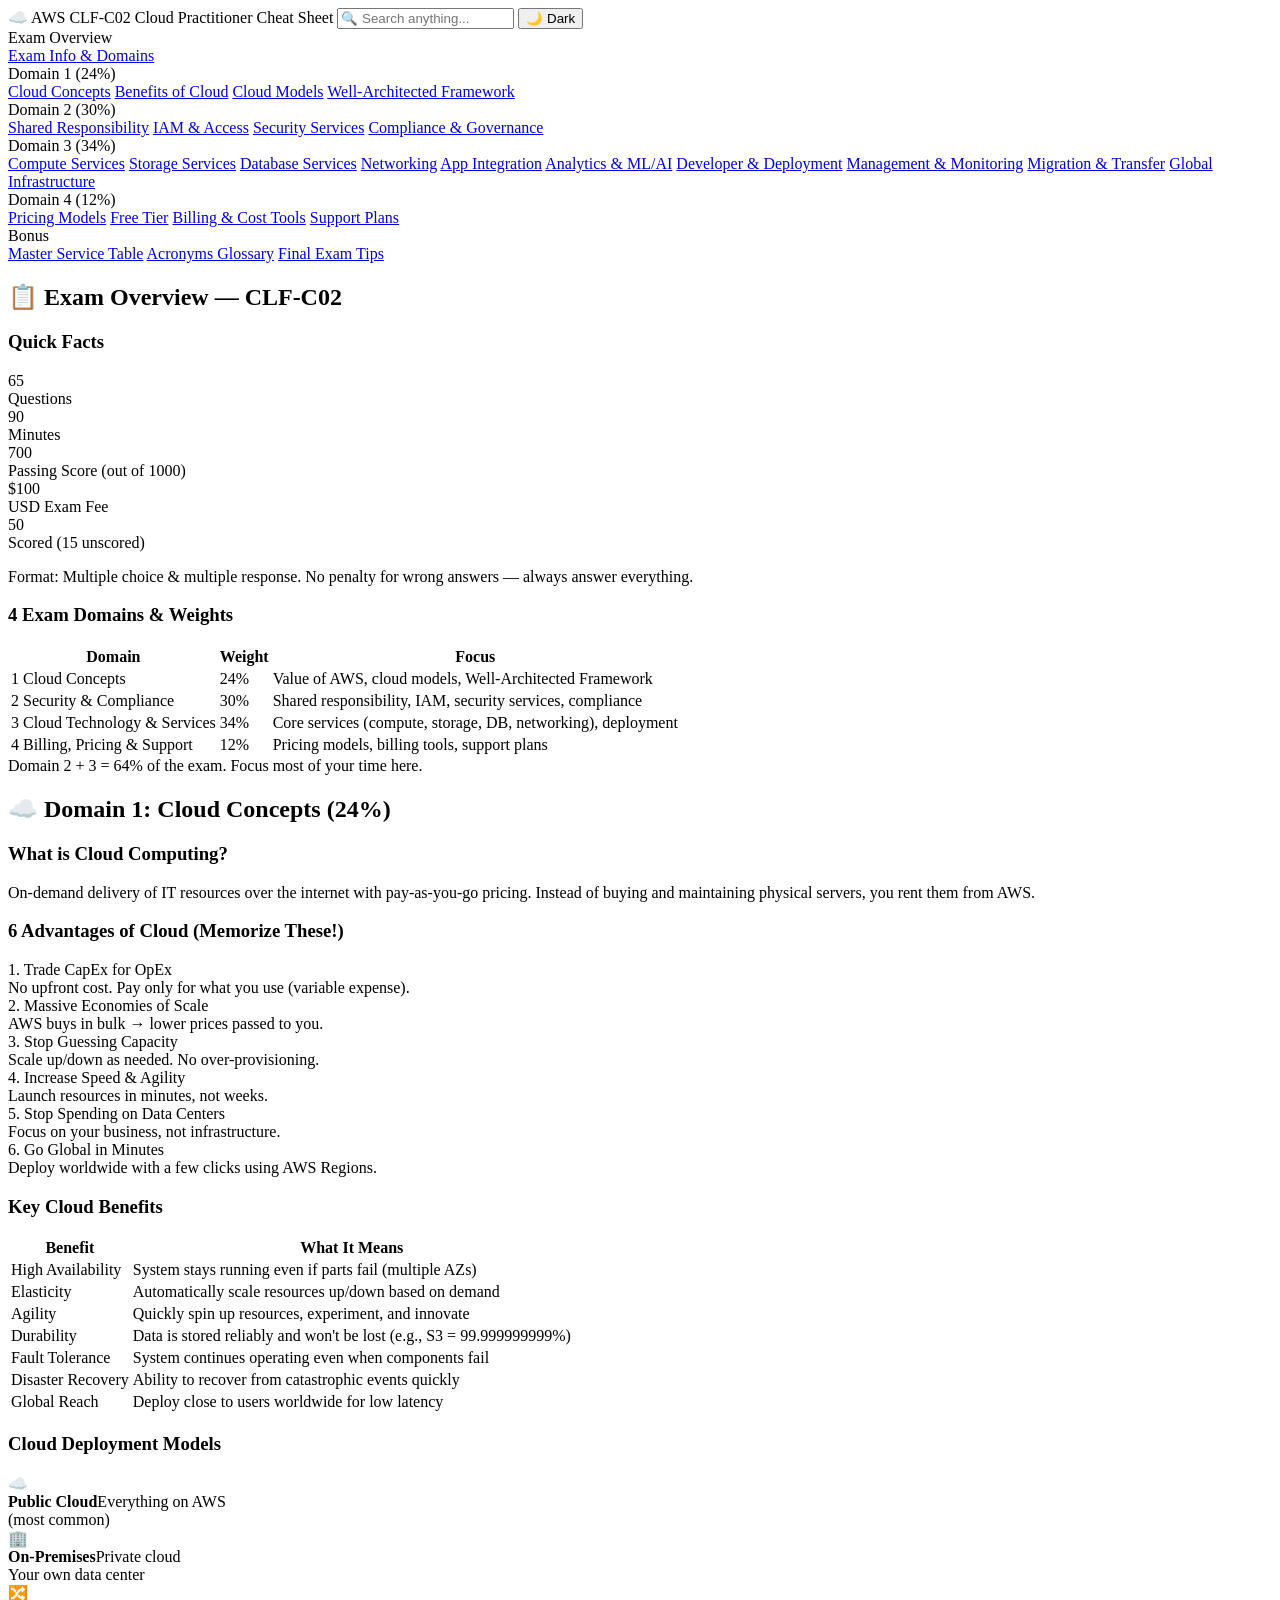
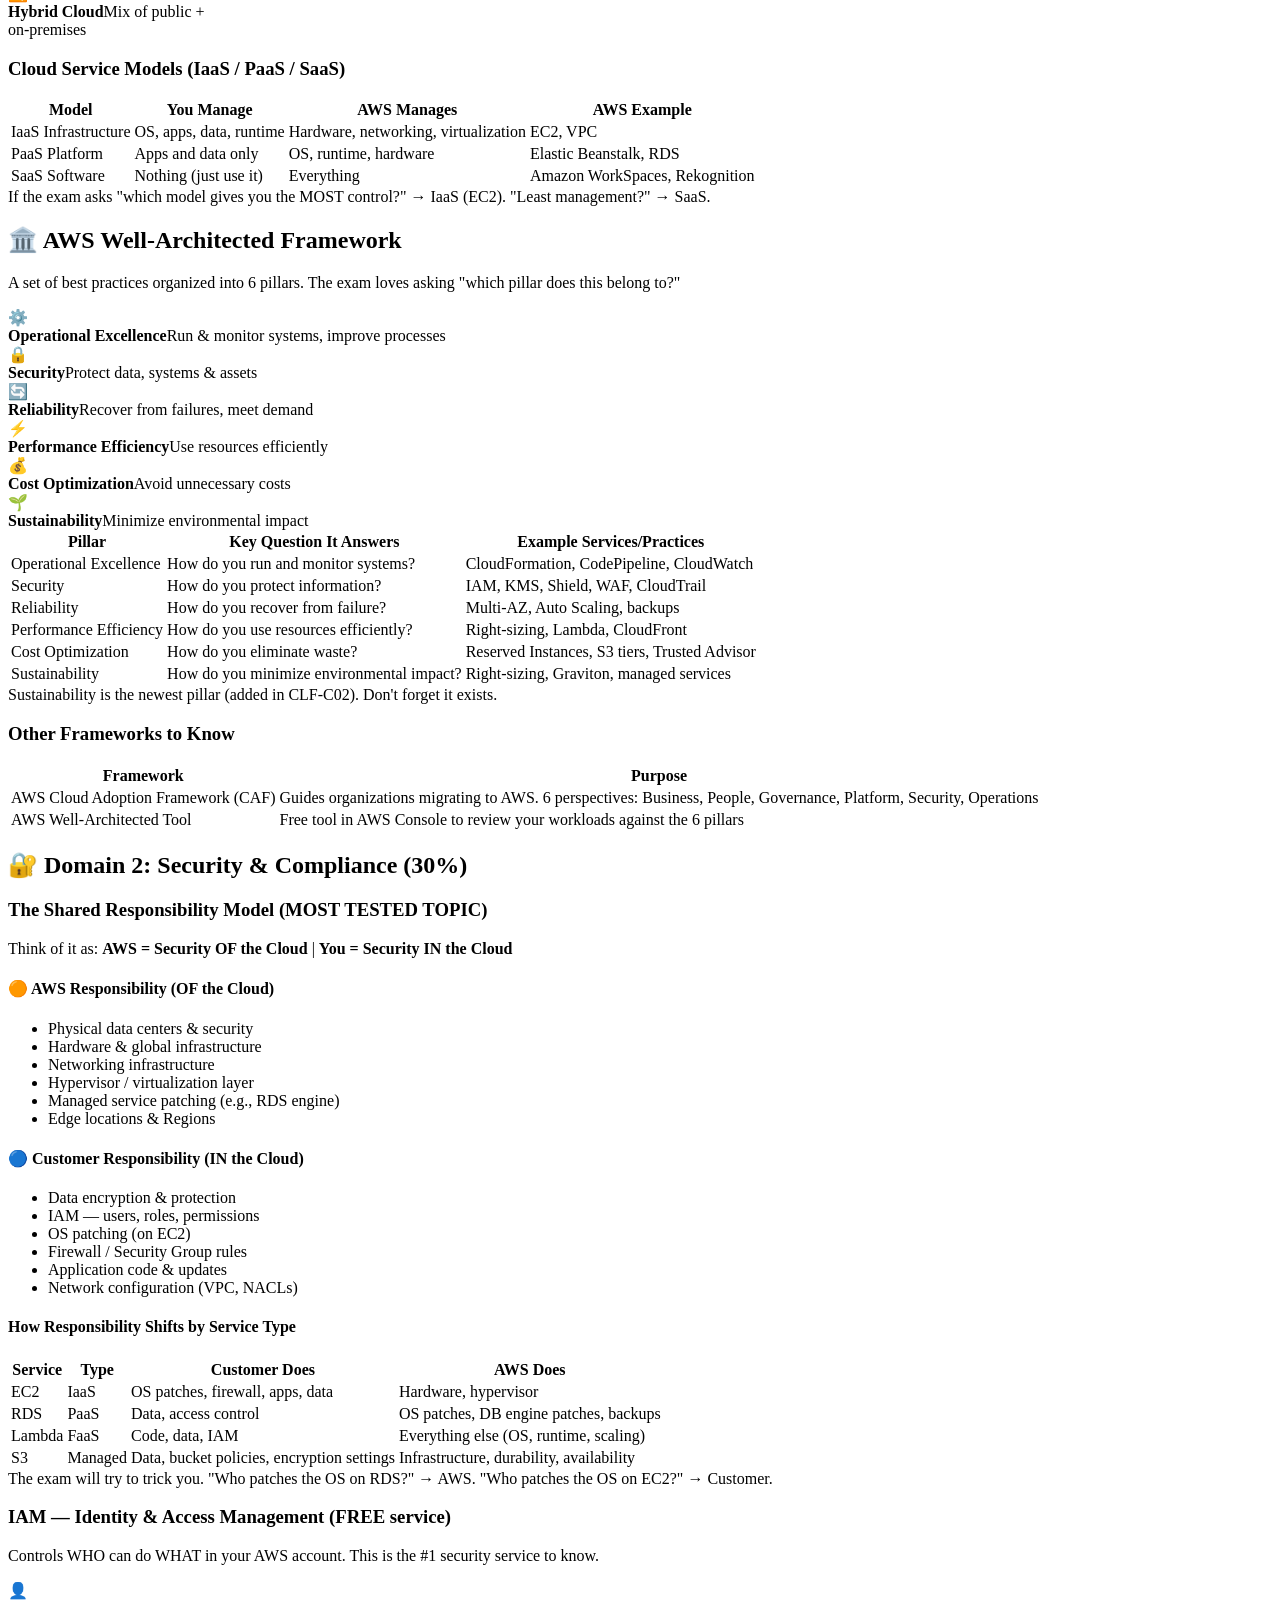
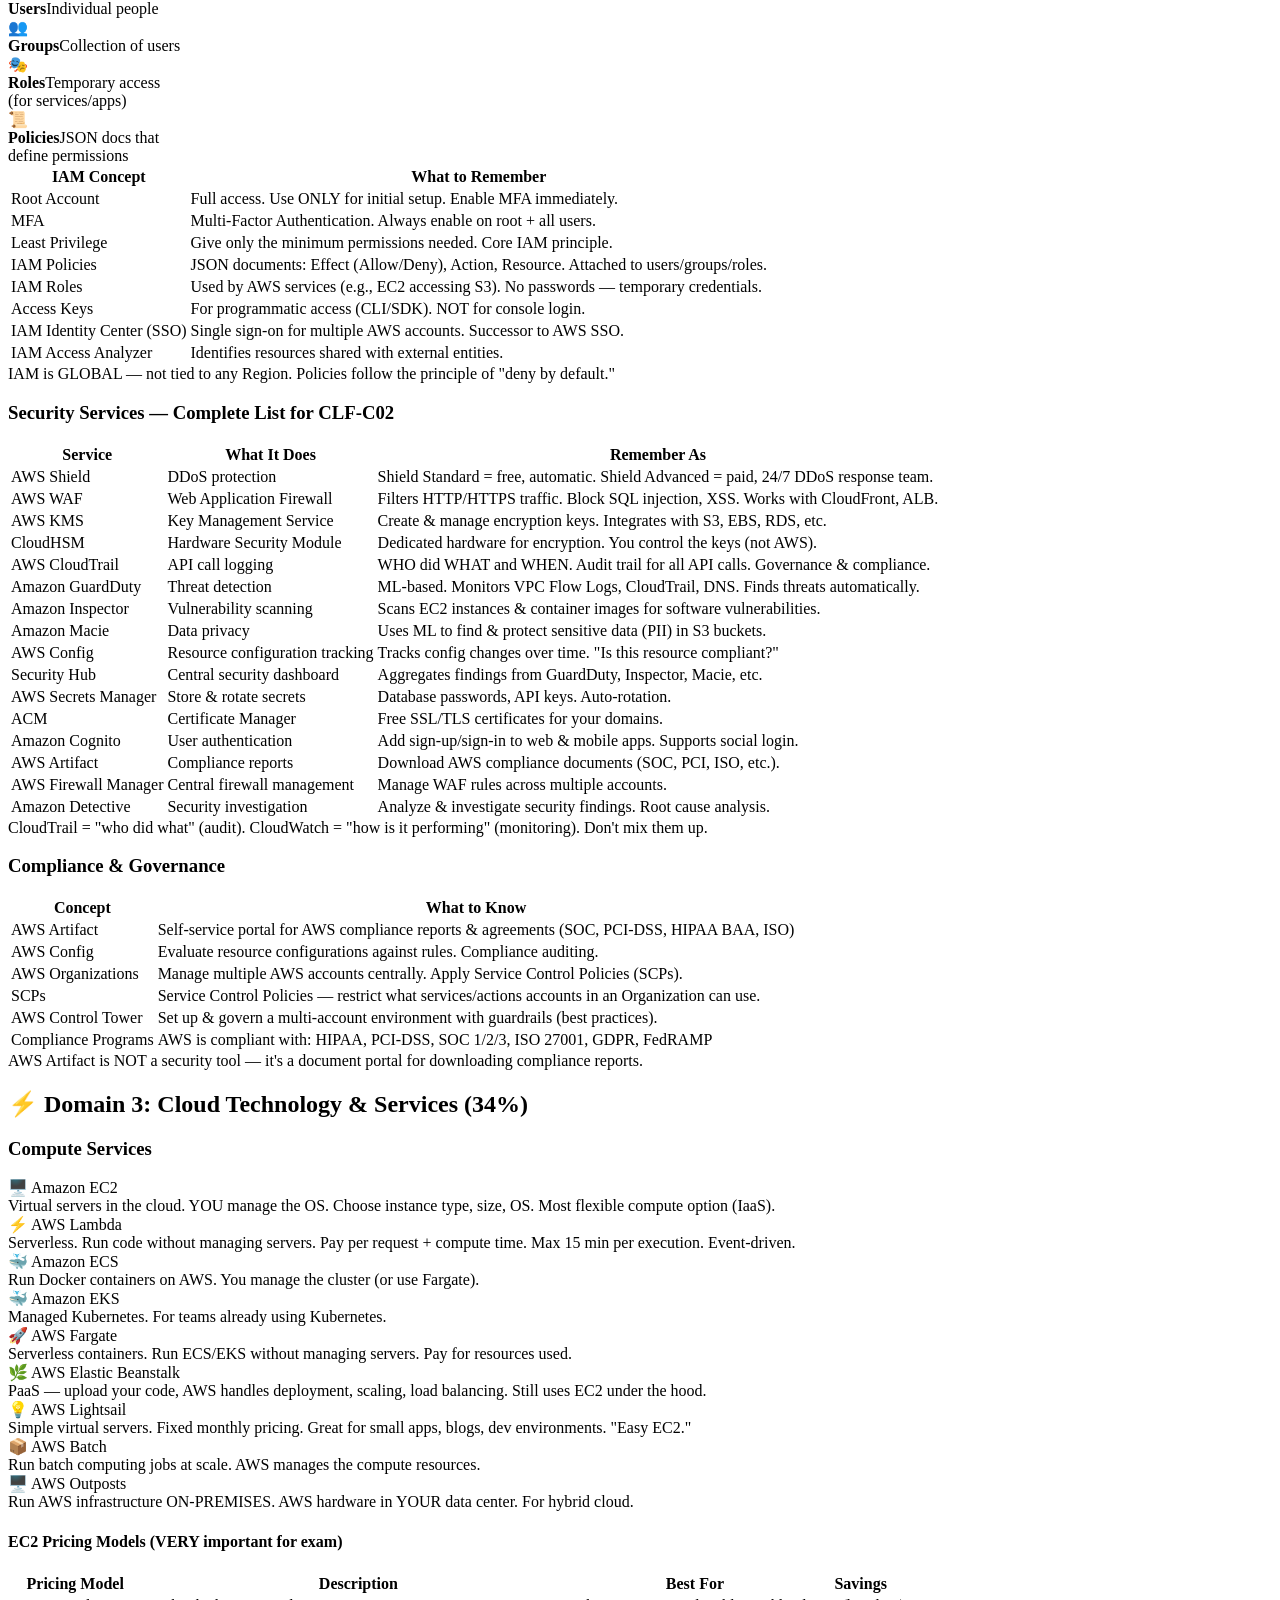
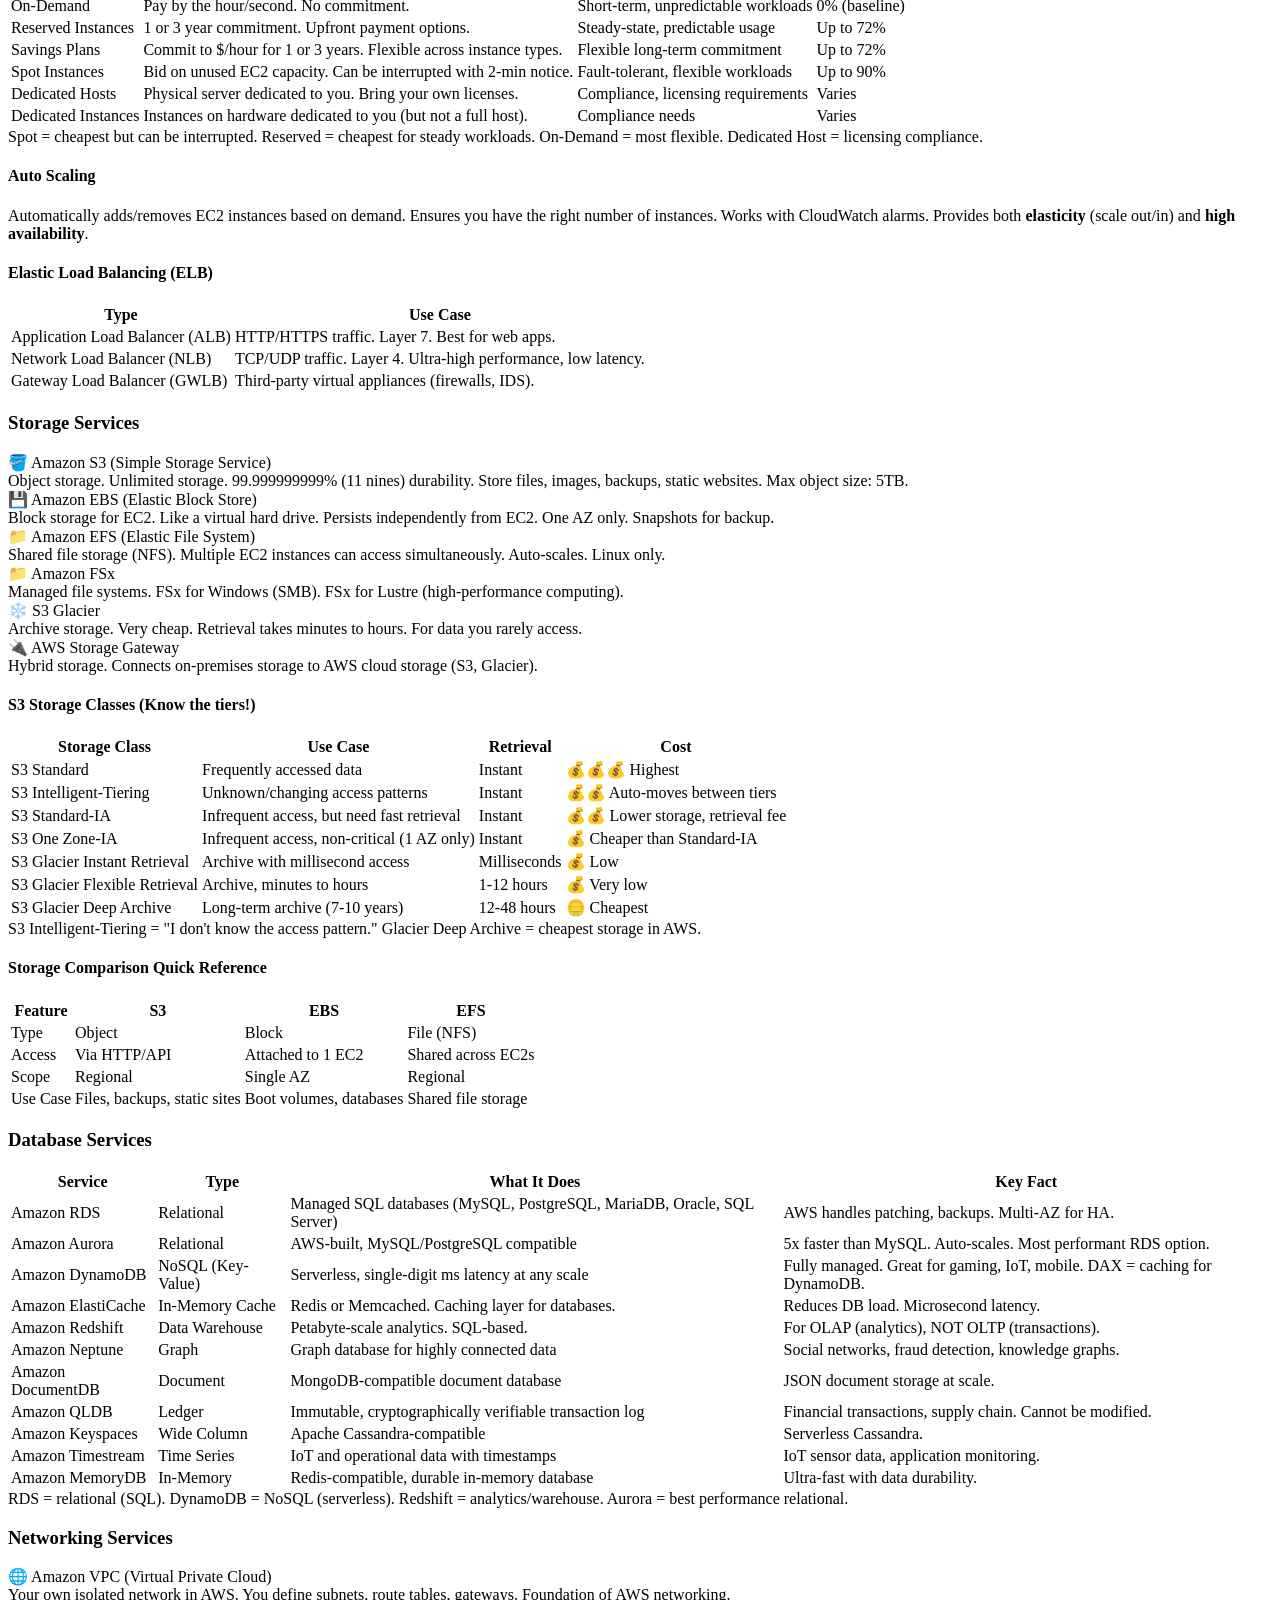
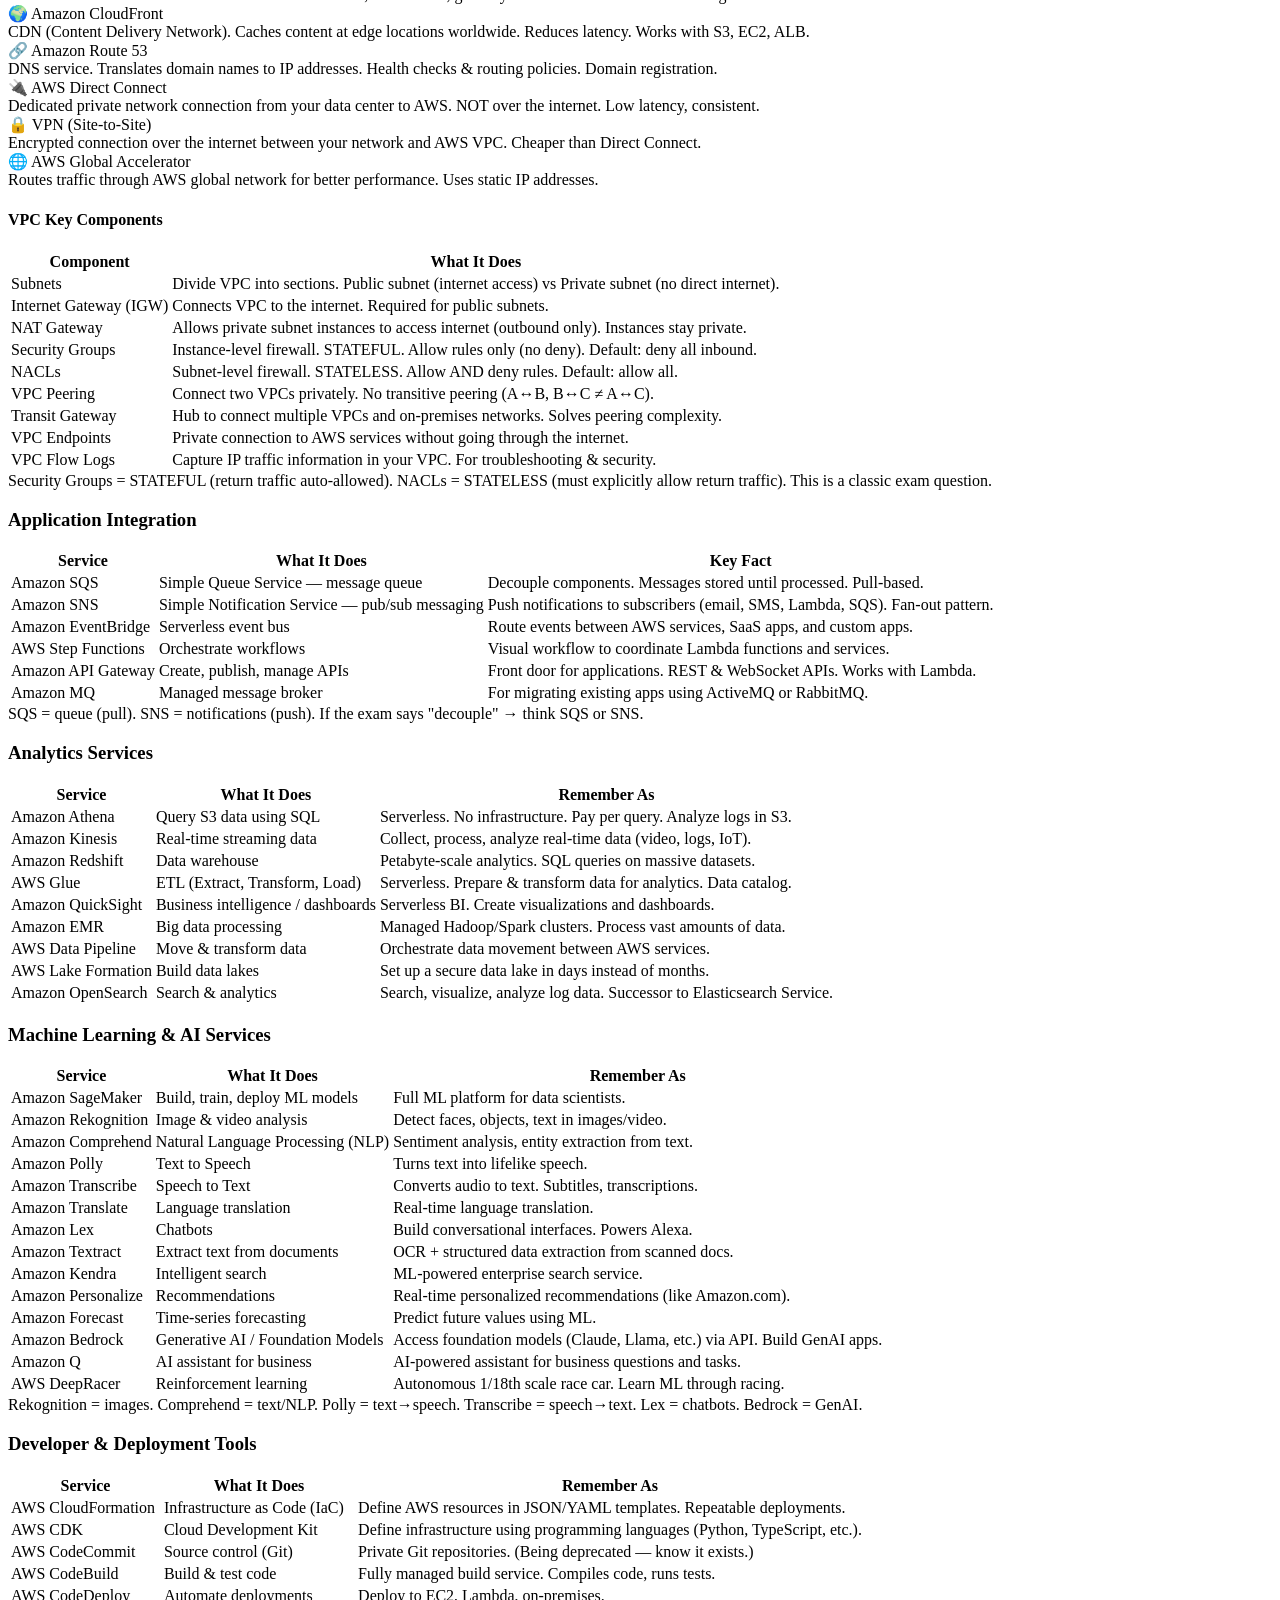
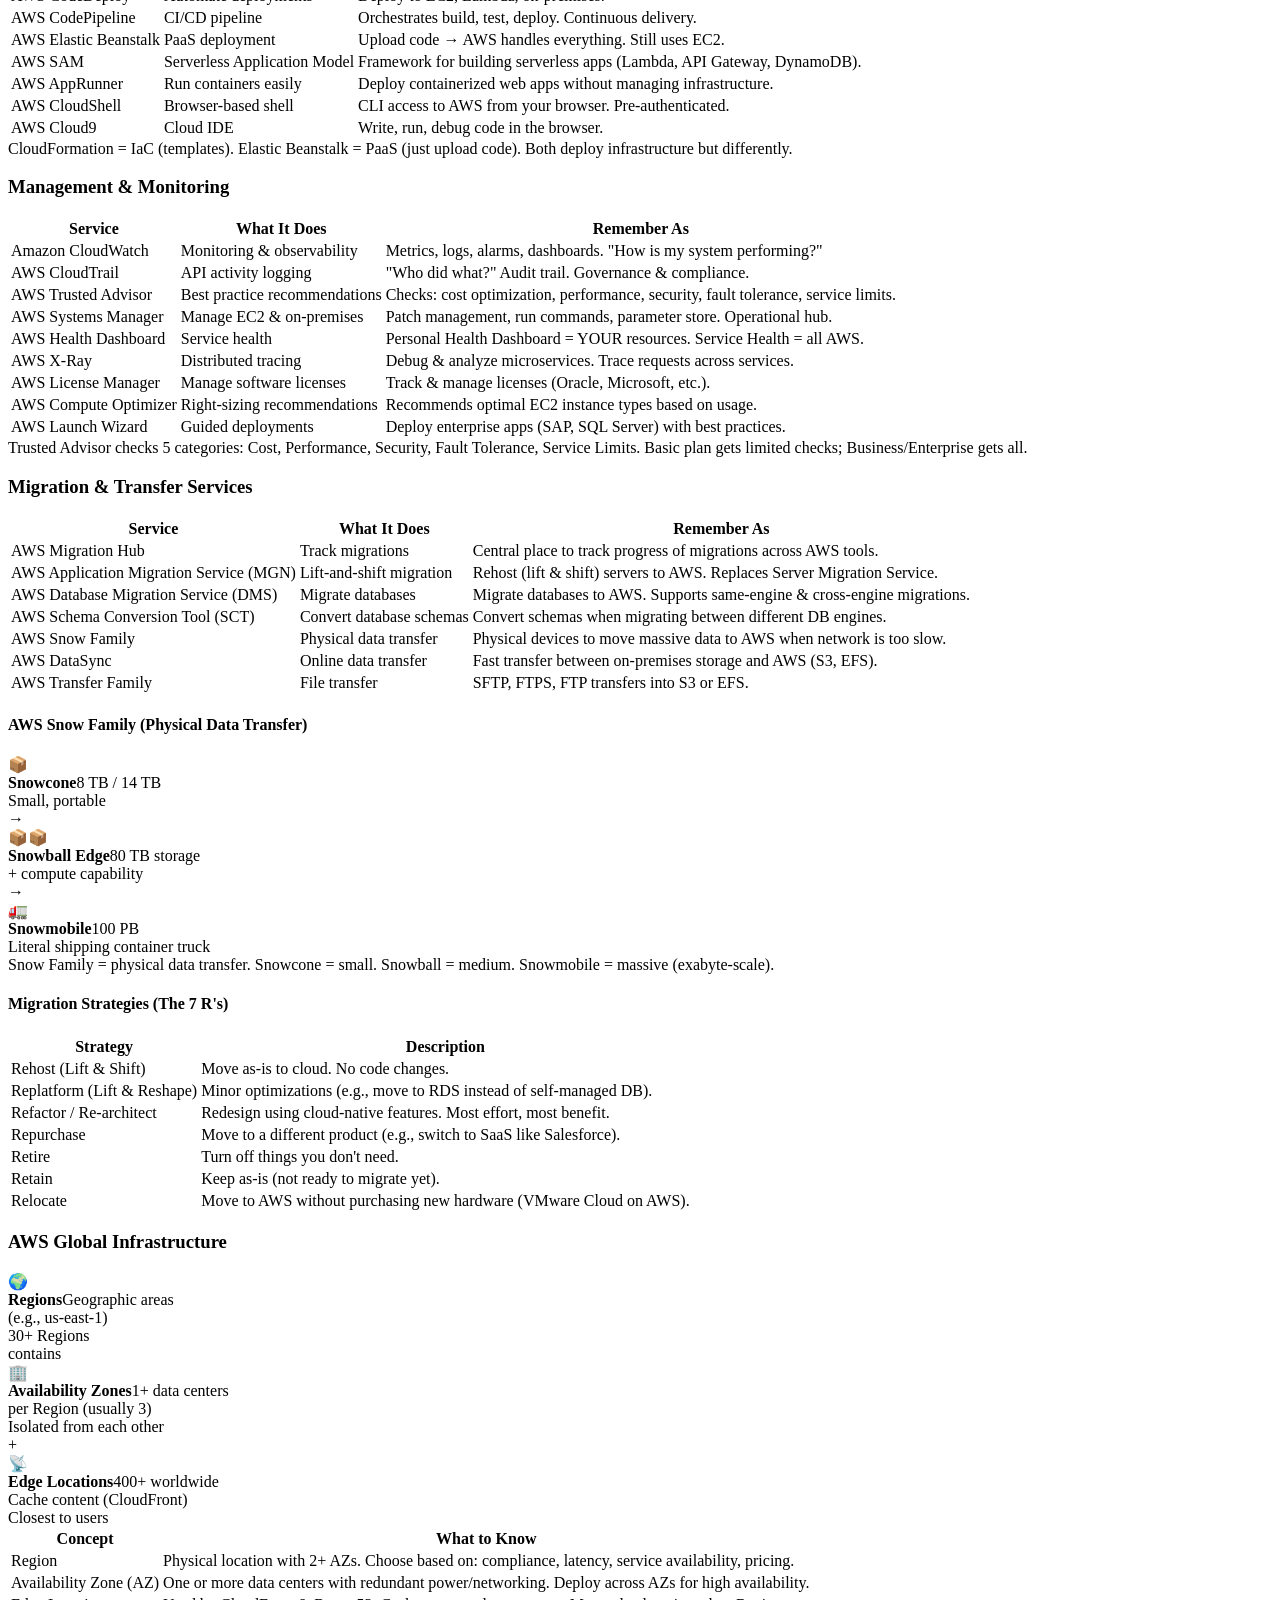
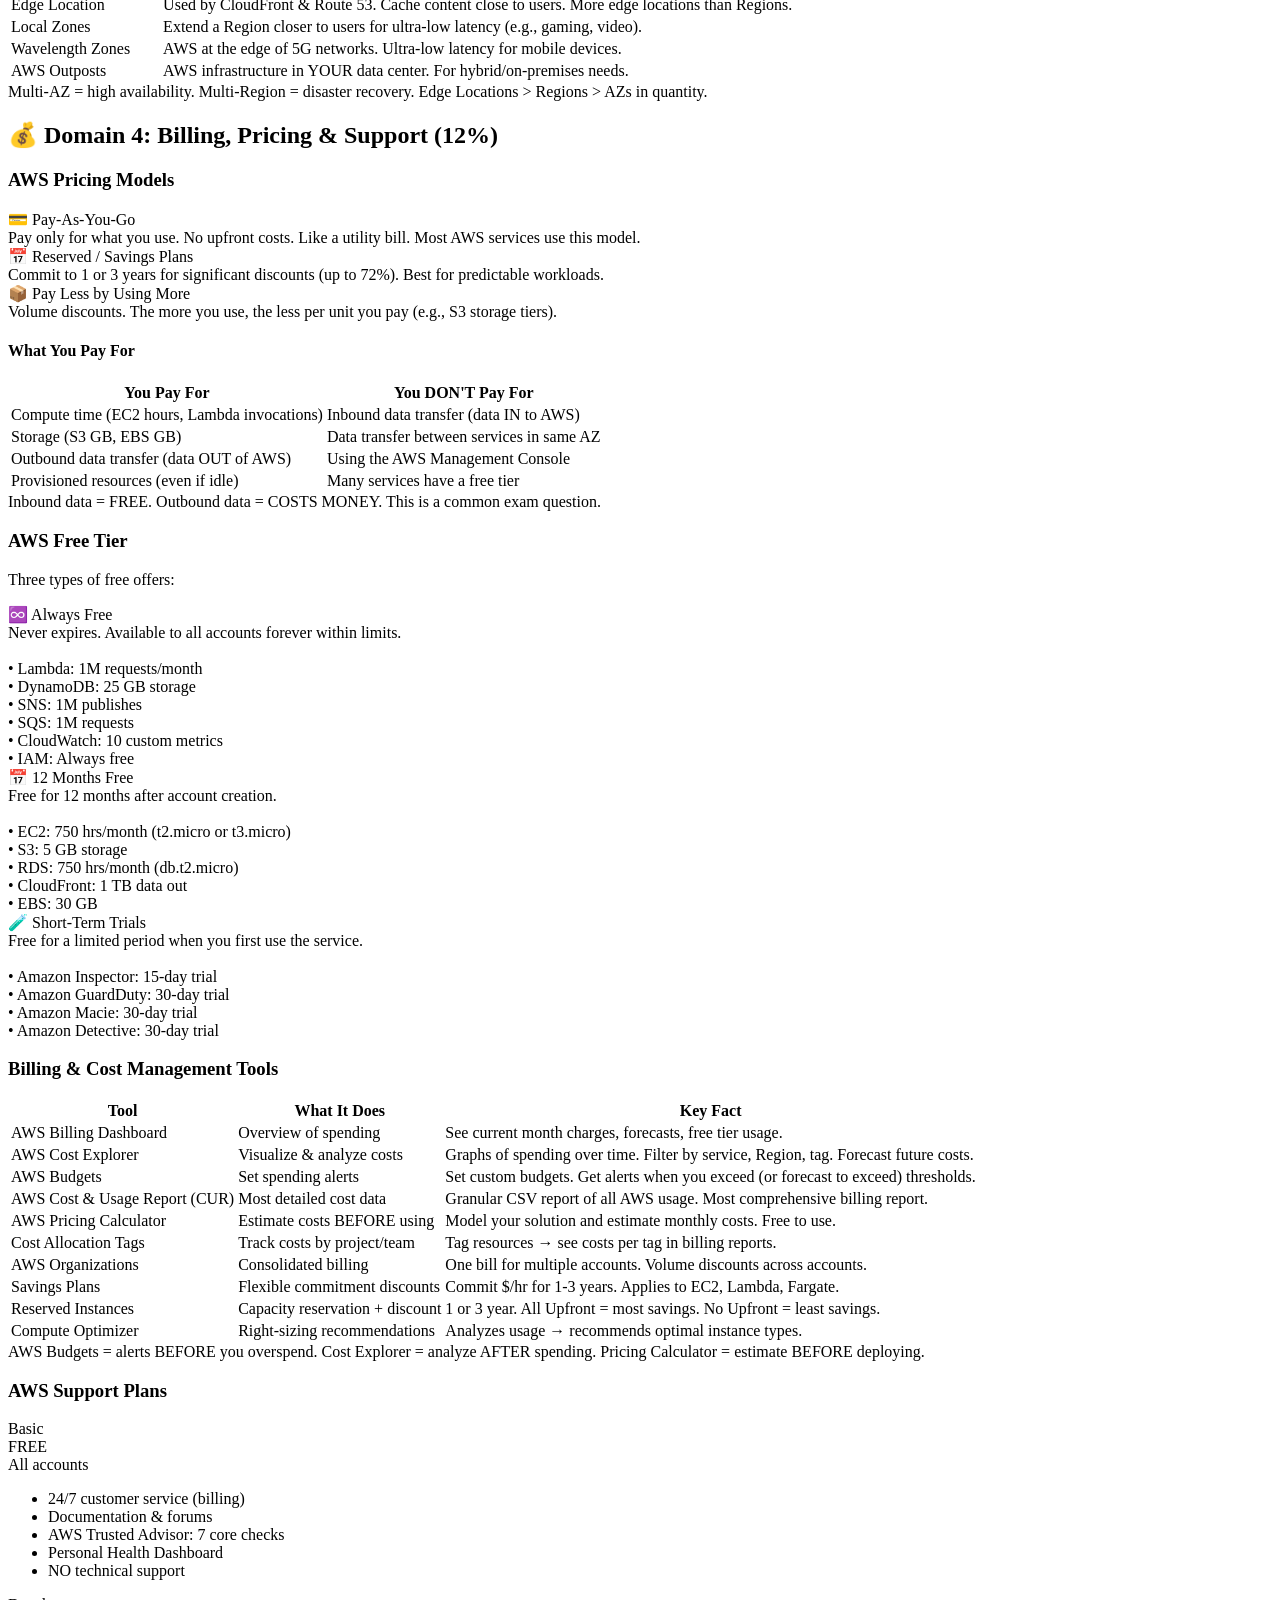
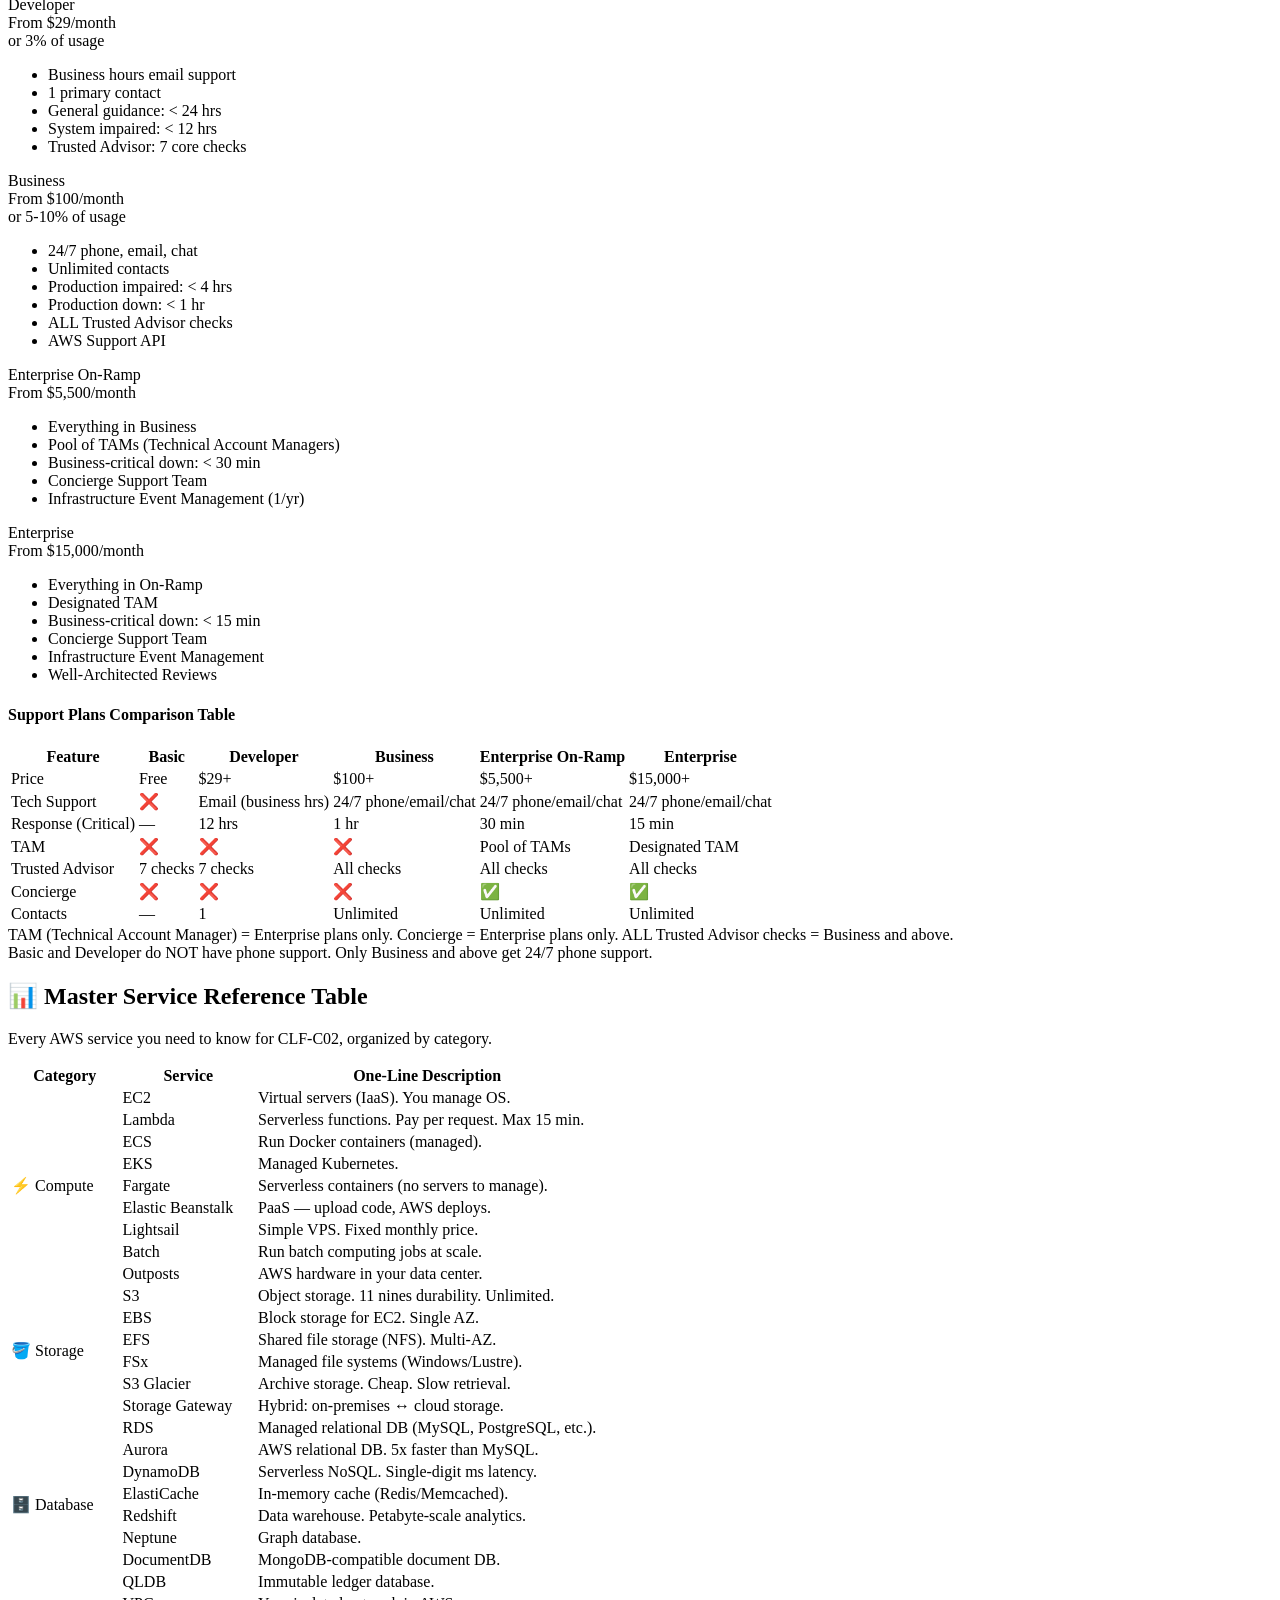
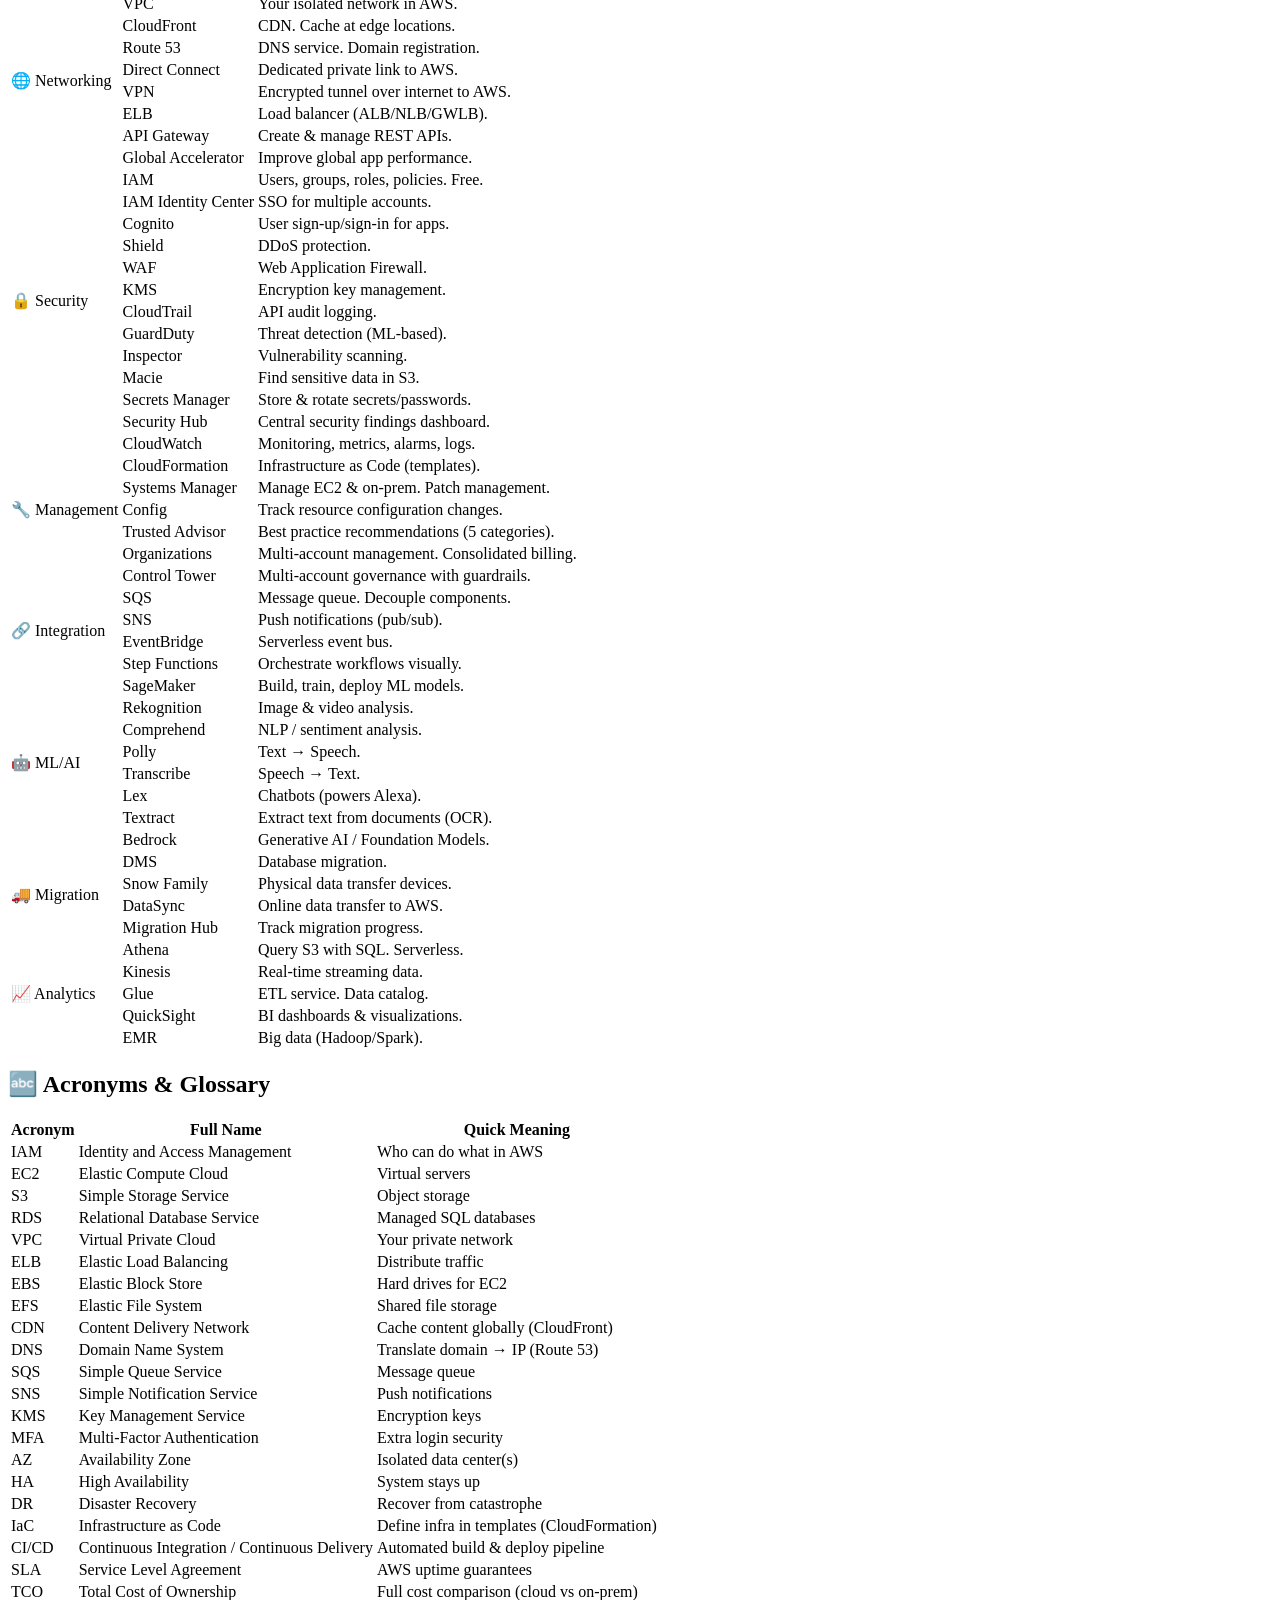
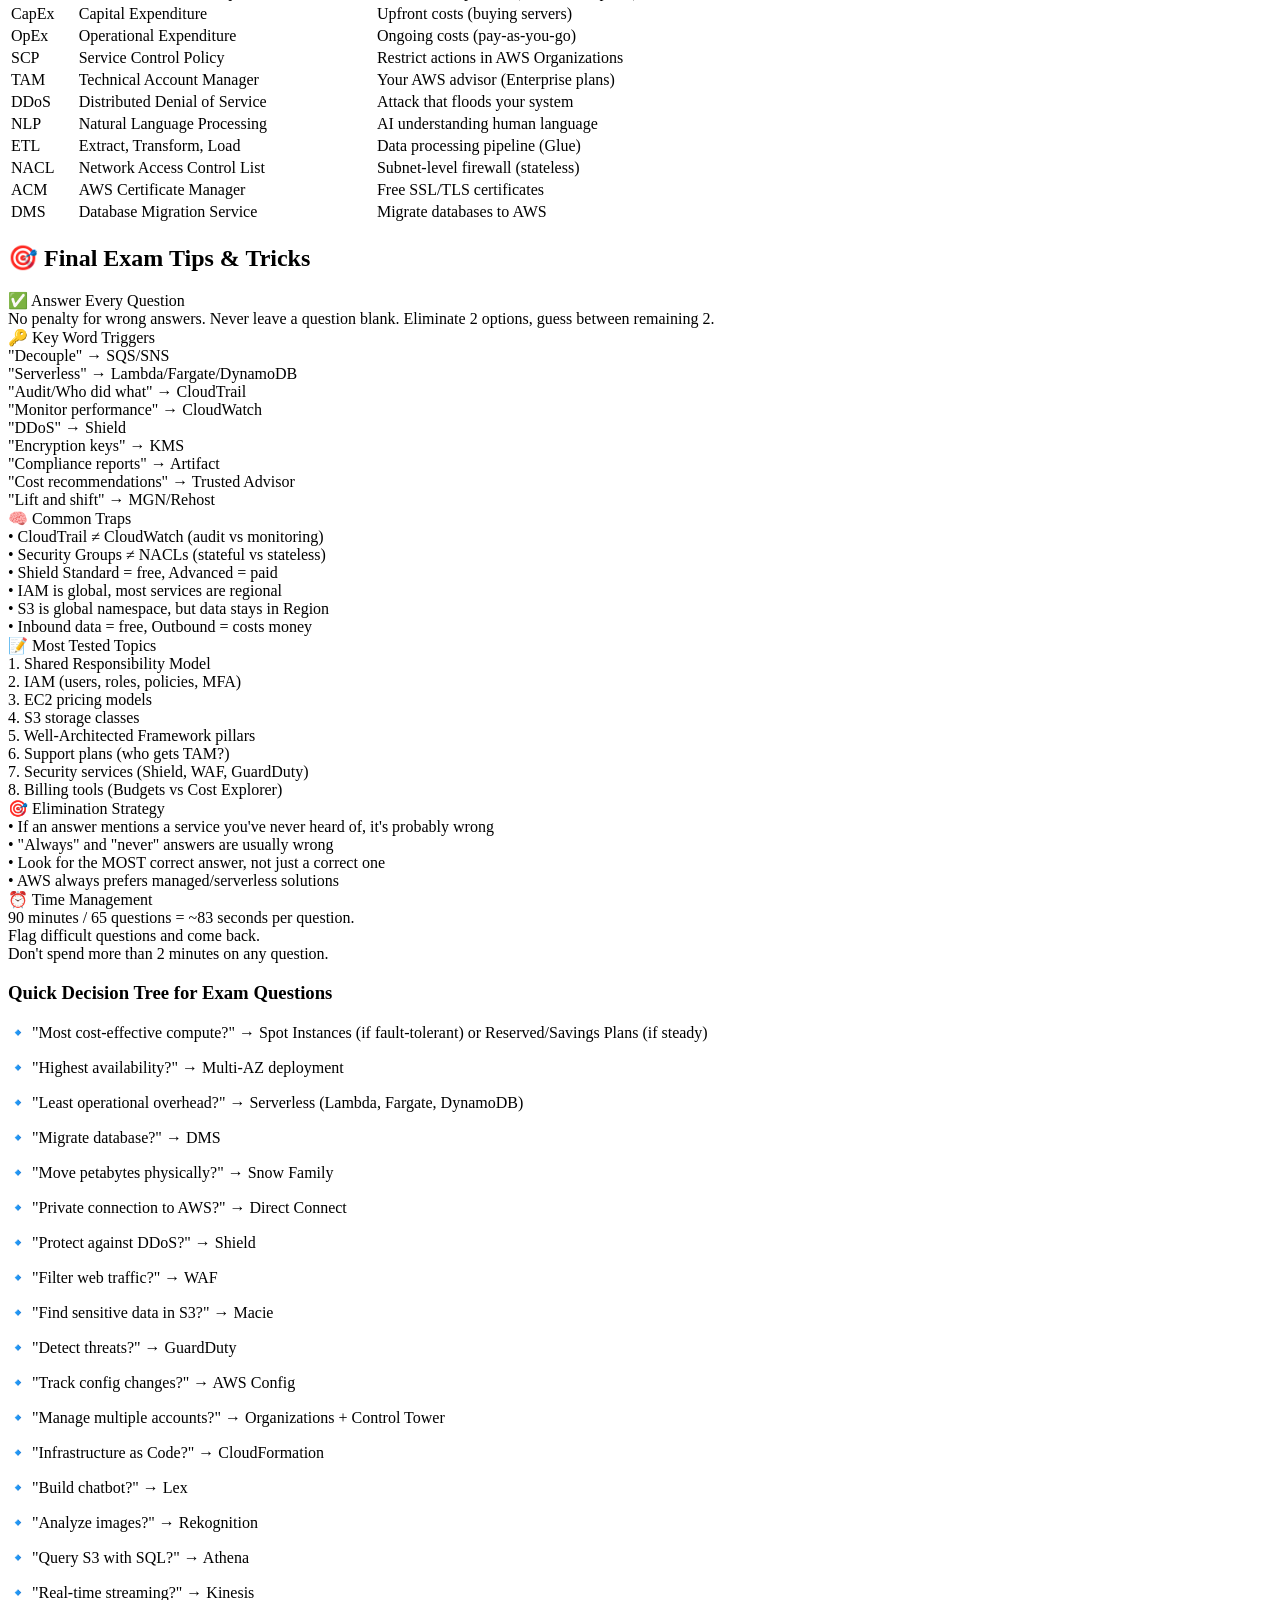
==== aws-ccp-cheatsheet.html @ efdf0920 "add ccp cheatsheet html" ====
<!DOCTYPE html>
<html lang="en">
<head>
<meta charset="UTF-8">
<meta name="viewport" content="width=device-width, initial-scale=1.0">
<title>AWS CLF-C02 Cloud Practitioner — Ultimate Cheat Sheet</title>
<link rel="stylesheet" href="shared-cheatsheet.css">
<script src="shared-cheatsheet.js" defer></script>
</head>
<body>

<div class="progress-bar" id="progressBar"></div>

<div class="topbar">
  <span class="logo">☁️ AWS CLF-C02</span>
  <span class="subtitle">Cloud Practitioner Cheat Sheet</span>
  <span class="spacer"></span>
  <input type="text" id="searchBox" placeholder="🔍 Search anything..." oninput="searchContent(this.value)">
  <button class="theme-toggle" id="themeToggle" onclick="toggleTheme()">🌙 Dark</button>
</div>

<div class="layout">
<nav class="sidebar">
  <div class="nav-group">Exam Overview</div>
  <a href="#exam-info">Exam Info & Domains</a>
  <div class="nav-group">Domain 1 (24%)</div>
  <a href="#cloud-concepts">Cloud Concepts</a>
  <a href="#cloud-benefits">Benefits of Cloud</a>
  <a href="#cloud-models">Cloud Models</a>
  <a href="#well-architected">Well-Architected Framework</a>
  <div class="nav-group">Domain 2 (30%)</div>
  <a href="#shared-responsibility">Shared Responsibility</a>
  <a href="#iam">IAM & Access</a>
  <a href="#security-services">Security Services</a>
  <a href="#compliance">Compliance & Governance</a>
  <div class="nav-group">Domain 3 (34%)</div>
  <a href="#compute">Compute Services</a>
  <a href="#storage">Storage Services</a>
  <a href="#database">Database Services</a>
  <a href="#networking">Networking</a>
  <a href="#app-integration">App Integration</a>
  <a href="#analytics-ml">Analytics & ML/AI</a>
  <a href="#devtools">Developer & Deployment</a>
  <a href="#management">Management & Monitoring</a>
  <a href="#migration">Migration & Transfer</a>
  <a href="#global-infra">Global Infrastructure</a>
  <div class="nav-group">Domain 4 (12%)</div>
  <a href="#pricing-models">Pricing Models</a>
  <a href="#free-tier">Free Tier</a>
  <a href="#billing-tools">Billing & Cost Tools</a>
  <a href="#support-plans">Support Plans</a>
  <div class="nav-group">Bonus</div>
  <a href="#master-table">Master Service Table</a>
  <a href="#acronyms">Acronyms Glossary</a>
  <a href="#exam-tips">Final Exam Tips</a>
</nav>

<main class="content">

<!-- ==================== EXAM INFO ==================== -->
<div class="section" id="exam-info">
  <h2>📋 Exam Overview — CLF-C02</h2>
  <div class="info-box">
    <h3>Quick Facts</h3>
    <div class="stat-row">
      <div class="stat"><div class="num">65</div><div class="label">Questions</div></div>
      <div class="stat"><div class="num">90</div><div class="label">Minutes</div></div>
      <div class="stat"><div class="num">700</div><div class="label">Passing Score (out of 1000)</div></div>
      <div class="stat"><div class="num">$100</div><div class="label">USD Exam Fee</div></div>
      <div class="stat"><div class="num">50</div><div class="label">Scored (15 unscored)</div></div>
    </div>
  </div>
  <p>Format: Multiple choice & multiple response. No penalty for wrong answers — always answer everything.</p>

  <h3>4 Exam Domains & Weights</h3>
  <table>
    <tr><th>Domain</th><th>Weight</th><th>Focus</th></tr>
    <tr><td><span class="badge blue">1</span> Cloud Concepts</td><td>24%</td><td>Value of AWS, cloud models, Well-Architected Framework</td></tr>
    <tr><td><span class="badge green">2</span> Security & Compliance</td><td>30%</td><td>Shared responsibility, IAM, security services, compliance</td></tr>
    <tr><td><span class="badge orange">3</span> Cloud Technology & Services</td><td>34%</td><td>Core services (compute, storage, DB, networking), deployment</td></tr>
    <tr><td><span class="badge purple">4</span> Billing, Pricing & Support</td><td>12%</td><td>Pricing models, billing tools, support plans</td></tr>
  </table>
  <div class="tip">Domain 2 + 3 = 64% of the exam. Focus most of your time here.</div>
</div>

<!-- ==================== DOMAIN 1: CLOUD CONCEPTS ==================== -->
<div class="section" id="cloud-concepts">
  <h2>☁️ Domain 1: Cloud Concepts (24%)</h2>

  <h3>What is Cloud Computing?</h3>
  <p>On-demand delivery of IT resources over the internet with pay-as-you-go pricing. Instead of buying and maintaining physical servers, you rent them from AWS.</p>

  <h3>6 Advantages of Cloud (Memorize These!)</h3>
  <div class="card-grid">
    <div class="card"><div class="card-title">1. Trade CapEx for OpEx</div><div class="card-body">No upfront cost. Pay only for what you use (variable expense).</div></div>
    <div class="card blue"><div class="card-title">2. Massive Economies of Scale</div><div class="card-body">AWS buys in bulk → lower prices passed to you.</div></div>
    <div class="card green"><div class="card-title">3. Stop Guessing Capacity</div><div class="card-body">Scale up/down as needed. No over-provisioning.</div></div>
    <div class="card purple"><div class="card-title">4. Increase Speed & Agility</div><div class="card-body">Launch resources in minutes, not weeks.</div></div>
    <div class="card red"><div class="card-title">5. Stop Spending on Data Centers</div><div class="card-body">Focus on your business, not infrastructure.</div></div>
    <div class="card teal"><div class="card-title">6. Go Global in Minutes</div><div class="card-body">Deploy worldwide with a few clicks using AWS Regions.</div></div>
  </div>
</div>

<div class="section" id="cloud-benefits">
  <h3>Key Cloud Benefits</h3>
  <table>
    <tr><th>Benefit</th><th>What It Means</th></tr>
    <tr><td>High Availability</td><td>System stays running even if parts fail (multiple AZs)</td></tr>
    <tr><td>Elasticity</td><td>Automatically scale resources up/down based on demand</td></tr>
    <tr><td>Agility</td><td>Quickly spin up resources, experiment, and innovate</td></tr>
    <tr><td>Durability</td><td>Data is stored reliably and won't be lost (e.g., S3 = 99.999999999%)</td></tr>
    <tr><td>Fault Tolerance</td><td>System continues operating even when components fail</td></tr>
    <tr><td>Disaster Recovery</td><td>Ability to recover from catastrophic events quickly</td></tr>
    <tr><td>Global Reach</td><td>Deploy close to users worldwide for low latency</td></tr>
  </table>
</div>

<div class="section" id="cloud-models">
  <h3>Cloud Deployment Models</h3>
  <div class="diagram">
    <div class="box green"><div class="icon">☁️</div><strong>Public Cloud</strong>Everything on AWS<br>(most common)</div>
    <div class="box orange"><div class="icon">🏢</div><strong>On-Premises</strong>Private cloud<br>Your own data center</div>
    <div class="box purple"><div class="icon">🔀</div><strong>Hybrid Cloud</strong>Mix of public +<br>on-premises</div>
  </div>

  <h3>Cloud Service Models (IaaS / PaaS / SaaS)</h3>
  <table>
    <tr><th>Model</th><th>You Manage</th><th>AWS Manages</th><th>AWS Example</th></tr>
    <tr><td><span class="badge blue">IaaS</span> Infrastructure</td><td>OS, apps, data, runtime</td><td>Hardware, networking, virtualization</td><td>EC2, VPC</td></tr>
    <tr><td><span class="badge green">PaaS</span> Platform</td><td>Apps and data only</td><td>OS, runtime, hardware</td><td>Elastic Beanstalk, RDS</td></tr>
    <tr><td><span class="badge purple">SaaS</span> Software</td><td>Nothing (just use it)</td><td>Everything</td><td>Amazon WorkSpaces, Rekognition</td></tr>
  </table>

  <div class="tip">If the exam asks "which model gives you the MOST control?" → IaaS (EC2). "Least management?" → SaaS.</div>
</div>

<!-- ==================== WELL-ARCHITECTED ==================== -->
<div class="section" id="well-architected">
  <h2>🏛️ AWS Well-Architected Framework</h2>
  <p>A set of best practices organized into 6 pillars. The exam loves asking "which pillar does this belong to?"</p>

  <div class="pillars">
    <div class="pillar"><div class="pillar-icon">⚙️</div><strong>Operational Excellence</strong>Run & monitor systems, improve processes</div>
    <div class="pillar"><div class="pillar-icon">🔒</div><strong>Security</strong>Protect data, systems & assets</div>
    <div class="pillar"><div class="pillar-icon">🔄</div><strong>Reliability</strong>Recover from failures, meet demand</div>
    <div class="pillar"><div class="pillar-icon">⚡</div><strong>Performance Efficiency</strong>Use resources efficiently</div>
    <div class="pillar"><div class="pillar-icon">💰</div><strong>Cost Optimization</strong>Avoid unnecessary costs</div>
    <div class="pillar"><div class="pillar-icon">🌱</div><strong>Sustainability</strong>Minimize environmental impact</div>
  </div>

  <table>
    <tr><th>Pillar</th><th>Key Question It Answers</th><th>Example Services/Practices</th></tr>
    <tr><td>Operational Excellence</td><td>How do you run and monitor systems?</td><td>CloudFormation, CodePipeline, CloudWatch</td></tr>
    <tr><td>Security</td><td>How do you protect information?</td><td>IAM, KMS, Shield, WAF, CloudTrail</td></tr>
    <tr><td>Reliability</td><td>How do you recover from failure?</td><td>Multi-AZ, Auto Scaling, backups</td></tr>
    <tr><td>Performance Efficiency</td><td>How do you use resources efficiently?</td><td>Right-sizing, Lambda, CloudFront</td></tr>
    <tr><td>Cost Optimization</td><td>How do you eliminate waste?</td><td>Reserved Instances, S3 tiers, Trusted Advisor</td></tr>
    <tr><td>Sustainability</td><td>How do you minimize environmental impact?</td><td>Right-sizing, Graviton, managed services</td></tr>
  </table>

  <div class="tip">Sustainability is the newest pillar (added in CLF-C02). Don't forget it exists.</div>

  <h3>Other Frameworks to Know</h3>
  <table>
    <tr><th>Framework</th><th>Purpose</th></tr>
    <tr><td>AWS Cloud Adoption Framework (CAF)</td><td>Guides organizations migrating to AWS. 6 perspectives: Business, People, Governance, Platform, Security, Operations</td></tr>
    <tr><td>AWS Well-Architected Tool</td><td>Free tool in AWS Console to review your workloads against the 6 pillars</td></tr>
  </table>
</div>

<!-- ==================== DOMAIN 2: SECURITY ==================== -->
<div class="section" id="shared-responsibility">
  <h2>🔐 Domain 2: Security & Compliance (30%)</h2>

  <h3>The Shared Responsibility Model (MOST TESTED TOPIC)</h3>
  <p>Think of it as: <strong>AWS = Security OF the Cloud</strong> | <strong>You = Security IN the Cloud</strong></p>

  <div class="split-diagram">
    <div class="half aws-side">
      <h4 style="color: var(--accent-orange);">🟠 AWS Responsibility (OF the Cloud)</h4>
      <ul>
        <li>Physical data centers & security</li>
        <li>Hardware & global infrastructure</li>
        <li>Networking infrastructure</li>
        <li>Hypervisor / virtualization layer</li>
        <li>Managed service patching (e.g., RDS engine)</li>
        <li>Edge locations & Regions</li>
      </ul>
    </div>
    <div class="half cust-side">
      <h4 style="color: var(--accent-blue);">🔵 Customer Responsibility (IN the Cloud)</h4>
      <ul>
        <li>Data encryption & protection</li>
        <li>IAM — users, roles, permissions</li>
        <li>OS patching (on EC2)</li>
        <li>Firewall / Security Group rules</li>
        <li>Application code & updates</li>
        <li>Network configuration (VPC, NACLs)</li>
      </ul>
    </div>
  </div>

  <h4>How Responsibility Shifts by Service Type</h4>
  <table>
    <tr><th>Service</th><th>Type</th><th>Customer Does</th><th>AWS Does</th></tr>
    <tr><td>EC2</td><td>IaaS</td><td>OS patches, firewall, apps, data</td><td>Hardware, hypervisor</td></tr>
    <tr><td>RDS</td><td>PaaS</td><td>Data, access control</td><td>OS patches, DB engine patches, backups</td></tr>
    <tr><td>Lambda</td><td>FaaS</td><td>Code, data, IAM</td><td>Everything else (OS, runtime, scaling)</td></tr>
    <tr><td>S3</td><td>Managed</td><td>Data, bucket policies, encryption settings</td><td>Infrastructure, durability, availability</td></tr>
  </table>

  <div class="warn">The exam will try to trick you. "Who patches the OS on RDS?" → AWS. "Who patches the OS on EC2?" → Customer.</div>
</div>

<div class="section" id="iam">
  <h3>IAM — Identity & Access Management (FREE service)</h3>
  <p>Controls WHO can do WHAT in your AWS account. This is the #1 security service to know.</p>

  <div class="diagram">
    <div class="box orange"><div class="icon">👤</div><strong>Users</strong>Individual people</div>
    <div class="box green"><div class="icon">👥</div><strong>Groups</strong>Collection of users</div>
    <div class="box purple"><div class="icon">🎭</div><strong>Roles</strong>Temporary access<br>(for services/apps)</div>
    <div class="box"><div class="icon">📜</div><strong>Policies</strong>JSON docs that<br>define permissions</div>
  </div>

  <table>
    <tr><th>IAM Concept</th><th>What to Remember</th></tr>
    <tr><td>Root Account</td><td>Full access. Use ONLY for initial setup. Enable MFA immediately.</td></tr>
    <tr><td>MFA</td><td>Multi-Factor Authentication. Always enable on root + all users.</td></tr>
    <tr><td>Least Privilege</td><td>Give only the minimum permissions needed. Core IAM principle.</td></tr>
    <tr><td>IAM Policies</td><td>JSON documents: Effect (Allow/Deny), Action, Resource. Attached to users/groups/roles.</td></tr>
    <tr><td>IAM Roles</td><td>Used by AWS services (e.g., EC2 accessing S3). No passwords — temporary credentials.</td></tr>
    <tr><td>Access Keys</td><td>For programmatic access (CLI/SDK). NOT for console login.</td></tr>
    <tr><td>IAM Identity Center (SSO)</td><td>Single sign-on for multiple AWS accounts. Successor to AWS SSO.</td></tr>
    <tr><td>IAM Access Analyzer</td><td>Identifies resources shared with external entities.</td></tr>
  </table>

  <div class="tip">IAM is GLOBAL — not tied to any Region. Policies follow the principle of "deny by default."</div>
</div>

<div class="section" id="security-services">
  <h3>Security Services — Complete List for CLF-C02</h3>

  <table>
    <tr><th>Service</th><th>What It Does</th><th>Remember As</th></tr>
    <tr><td><span class="badge red">AWS Shield</span></td><td>DDoS protection</td><td>Shield Standard = free, automatic. Shield Advanced = paid, 24/7 DDoS response team.</td></tr>
    <tr><td><span class="badge red">AWS WAF</span></td><td>Web Application Firewall</td><td>Filters HTTP/HTTPS traffic. Block SQL injection, XSS. Works with CloudFront, ALB.</td></tr>
    <tr><td><span class="badge blue">AWS KMS</span></td><td>Key Management Service</td><td>Create & manage encryption keys. Integrates with S3, EBS, RDS, etc.</td></tr>
    <tr><td><span class="badge blue">CloudHSM</span></td><td>Hardware Security Module</td><td>Dedicated hardware for encryption. You control the keys (not AWS).</td></tr>
    <tr><td><span class="badge green">AWS CloudTrail</span></td><td>API call logging</td><td>WHO did WHAT and WHEN. Audit trail for all API calls. Governance & compliance.</td></tr>
    <tr><td><span class="badge green">Amazon GuardDuty</span></td><td>Threat detection</td><td>ML-based. Monitors VPC Flow Logs, CloudTrail, DNS. Finds threats automatically.</td></tr>
    <tr><td><span class="badge purple">Amazon Inspector</span></td><td>Vulnerability scanning</td><td>Scans EC2 instances & container images for software vulnerabilities.</td></tr>
    <tr><td><span class="badge purple">Amazon Macie</span></td><td>Data privacy</td><td>Uses ML to find & protect sensitive data (PII) in S3 buckets.</td></tr>
    <tr><td><span class="badge teal">AWS Config</span></td><td>Resource configuration tracking</td><td>Tracks config changes over time. "Is this resource compliant?"</td></tr>
    <tr><td><span class="badge teal">Security Hub</span></td><td>Central security dashboard</td><td>Aggregates findings from GuardDuty, Inspector, Macie, etc.</td></tr>
    <tr><td><span class="badge orange">AWS Secrets Manager</span></td><td>Store & rotate secrets</td><td>Database passwords, API keys. Auto-rotation.</td></tr>
    <tr><td><span class="badge orange">ACM</span></td><td>Certificate Manager</td><td>Free SSL/TLS certificates for your domains.</td></tr>
    <tr><td><span class="badge pink">Amazon Cognito</span></td><td>User authentication</td><td>Add sign-up/sign-in to web & mobile apps. Supports social login.</td></tr>
    <tr><td><span class="badge blue">AWS Artifact</span></td><td>Compliance reports</td><td>Download AWS compliance documents (SOC, PCI, ISO, etc.).</td></tr>
    <tr><td><span class="badge green">AWS Firewall Manager</span></td><td>Central firewall management</td><td>Manage WAF rules across multiple accounts.</td></tr>
    <tr><td><span class="badge red">Amazon Detective</span></td><td>Security investigation</td><td>Analyze & investigate security findings. Root cause analysis.</td></tr>
  </table>

  <div class="tip">CloudTrail = "who did what" (audit). CloudWatch = "how is it performing" (monitoring). Don't mix them up.</div>
</div>

<div class="section" id="compliance">
  <h3>Compliance & Governance</h3>
  <table>
    <tr><th>Concept</th><th>What to Know</th></tr>
    <tr><td>AWS Artifact</td><td>Self-service portal for AWS compliance reports & agreements (SOC, PCI-DSS, HIPAA BAA, ISO)</td></tr>
    <tr><td>AWS Config</td><td>Evaluate resource configurations against rules. Compliance auditing.</td></tr>
    <tr><td>AWS Organizations</td><td>Manage multiple AWS accounts centrally. Apply Service Control Policies (SCPs).</td></tr>
    <tr><td>SCPs</td><td>Service Control Policies — restrict what services/actions accounts in an Organization can use.</td></tr>
    <tr><td>AWS Control Tower</td><td>Set up & govern a multi-account environment with guardrails (best practices).</td></tr>
    <tr><td>Compliance Programs</td><td>AWS is compliant with: HIPAA, PCI-DSS, SOC 1/2/3, ISO 27001, GDPR, FedRAMP</td></tr>
  </table>
  <div class="warn">AWS Artifact is NOT a security tool — it's a document portal for downloading compliance reports.</div>
</div>

<!-- ==================== DOMAIN 3: TECHNOLOGY & SERVICES ==================== -->
<div class="section" id="compute">
  <h2>⚡ Domain 3: Cloud Technology & Services (34%)</h2>

  <h3>Compute Services</h3>
  <div class="card-grid">
    <div class="card">
      <div class="card-title">🖥️ Amazon EC2</div>
      <div class="card-body">Virtual servers in the cloud. YOU manage the OS. Choose instance type, size, OS. Most flexible compute option (IaaS).</div>
    </div>
    <div class="card blue">
      <div class="card-title">⚡ AWS Lambda</div>
      <div class="card-body">Serverless. Run code without managing servers. Pay per request + compute time. Max 15 min per execution. Event-driven.</div>
    </div>
    <div class="card green">
      <div class="card-title">🐳 Amazon ECS</div>
      <div class="card-body">Run Docker containers on AWS. You manage the cluster (or use Fargate).</div>
    </div>
    <div class="card purple">
      <div class="card-title">🐳 Amazon EKS</div>
      <div class="card-body">Managed Kubernetes. For teams already using Kubernetes.</div>
    </div>
    <div class="card teal">
      <div class="card-title">🚀 AWS Fargate</div>
      <div class="card-body">Serverless containers. Run ECS/EKS without managing servers. Pay for resources used.</div>
    </div>
    <div class="card red">
      <div class="card-title">🌿 AWS Elastic Beanstalk</div>
      <div class="card-body">PaaS — upload your code, AWS handles deployment, scaling, load balancing. Still uses EC2 under the hood.</div>
    </div>
    <div class="card">
      <div class="card-title">💡 AWS Lightsail</div>
      <div class="card-body">Simple virtual servers. Fixed monthly pricing. Great for small apps, blogs, dev environments. "Easy EC2."</div>
    </div>
    <div class="card blue">
      <div class="card-title">📦 AWS Batch</div>
      <div class="card-body">Run batch computing jobs at scale. AWS manages the compute resources.</div>
    </div>
    <div class="card green">
      <div class="card-title">🖥️ AWS Outposts</div>
      <div class="card-body">Run AWS infrastructure ON-PREMISES. AWS hardware in YOUR data center. For hybrid cloud.</div>
    </div>
  </div>

  <h4>EC2 Pricing Models (VERY important for exam)</h4>
  <table>
    <tr><th>Pricing Model</th><th>Description</th><th>Best For</th><th>Savings</th></tr>
    <tr><td><span class="badge blue">On-Demand</span></td><td>Pay by the hour/second. No commitment.</td><td>Short-term, unpredictable workloads</td><td>0% (baseline)</td></tr>
    <tr><td><span class="badge green">Reserved Instances</span></td><td>1 or 3 year commitment. Upfront payment options.</td><td>Steady-state, predictable usage</td><td>Up to 72%</td></tr>
    <tr><td><span class="badge purple">Savings Plans</span></td><td>Commit to $/hour for 1 or 3 years. Flexible across instance types.</td><td>Flexible long-term commitment</td><td>Up to 72%</td></tr>
    <tr><td><span class="badge orange">Spot Instances</span></td><td>Bid on unused EC2 capacity. Can be interrupted with 2-min notice.</td><td>Fault-tolerant, flexible workloads</td><td>Up to 90%</td></tr>
    <tr><td><span class="badge red">Dedicated Hosts</span></td><td>Physical server dedicated to you. Bring your own licenses.</td><td>Compliance, licensing requirements</td><td>Varies</td></tr>
    <tr><td><span class="badge teal">Dedicated Instances</span></td><td>Instances on hardware dedicated to you (but not a full host).</td><td>Compliance needs</td><td>Varies</td></tr>
  </table>

  <div class="tip">Spot = cheapest but can be interrupted. Reserved = cheapest for steady workloads. On-Demand = most flexible. Dedicated Host = licensing compliance.</div>

  <h4>Auto Scaling</h4>
  <p>Automatically adds/removes EC2 instances based on demand. Ensures you have the right number of instances. Works with CloudWatch alarms. Provides both <strong>elasticity</strong> (scale out/in) and <strong>high availability</strong>.</p>

  <h4>Elastic Load Balancing (ELB)</h4>
  <table>
    <tr><th>Type</th><th>Use Case</th></tr>
    <tr><td>Application Load Balancer (ALB)</td><td>HTTP/HTTPS traffic. Layer 7. Best for web apps.</td></tr>
    <tr><td>Network Load Balancer (NLB)</td><td>TCP/UDP traffic. Layer 4. Ultra-high performance, low latency.</td></tr>
    <tr><td>Gateway Load Balancer (GWLB)</td><td>Third-party virtual appliances (firewalls, IDS).</td></tr>
  </table>
</div>

<div class="section" id="storage">
  <h3>Storage Services</h3>
  <div class="card-grid">
    <div class="card">
      <div class="card-title">🪣 Amazon S3 (Simple Storage Service)</div>
      <div class="card-body">Object storage. Unlimited storage. 99.999999999% (11 nines) durability. Store files, images, backups, static websites. Max object size: 5TB.</div>
    </div>
    <div class="card blue">
      <div class="card-title">💾 Amazon EBS (Elastic Block Store)</div>
      <div class="card-body">Block storage for EC2. Like a virtual hard drive. Persists independently from EC2. One AZ only. Snapshots for backup.</div>
    </div>
    <div class="card green">
      <div class="card-title">📁 Amazon EFS (Elastic File System)</div>
      <div class="card-body">Shared file storage (NFS). Multiple EC2 instances can access simultaneously. Auto-scales. Linux only.</div>
    </div>
    <div class="card purple">
      <div class="card-title">📁 Amazon FSx</div>
      <div class="card-body">Managed file systems. FSx for Windows (SMB). FSx for Lustre (high-performance computing).</div>
    </div>
    <div class="card red">
      <div class="card-title">❄️ S3 Glacier</div>
      <div class="card-body">Archive storage. Very cheap. Retrieval takes minutes to hours. For data you rarely access.</div>
    </div>
    <div class="card teal">
      <div class="card-title">🔌 AWS Storage Gateway</div>
      <div class="card-body">Hybrid storage. Connects on-premises storage to AWS cloud storage (S3, Glacier).</div>
    </div>
  </div>

  <h4>S3 Storage Classes (Know the tiers!)</h4>
  <table>
    <tr><th>Storage Class</th><th>Use Case</th><th>Retrieval</th><th>Cost</th></tr>
    <tr><td>S3 Standard</td><td>Frequently accessed data</td><td>Instant</td><td>💰💰💰 Highest</td></tr>
    <tr><td>S3 Intelligent-Tiering</td><td>Unknown/changing access patterns</td><td>Instant</td><td>💰💰 Auto-moves between tiers</td></tr>
    <tr><td>S3 Standard-IA</td><td>Infrequent access, but need fast retrieval</td><td>Instant</td><td>💰💰 Lower storage, retrieval fee</td></tr>
    <tr><td>S3 One Zone-IA</td><td>Infrequent access, non-critical (1 AZ only)</td><td>Instant</td><td>💰 Cheaper than Standard-IA</td></tr>
    <tr><td>S3 Glacier Instant Retrieval</td><td>Archive with millisecond access</td><td>Milliseconds</td><td>💰 Low</td></tr>
    <tr><td>S3 Glacier Flexible Retrieval</td><td>Archive, minutes to hours</td><td>1-12 hours</td><td>💰 Very low</td></tr>
    <tr><td>S3 Glacier Deep Archive</td><td>Long-term archive (7-10 years)</td><td>12-48 hours</td><td>🪙 Cheapest</td></tr>
  </table>

  <div class="tip">S3 Intelligent-Tiering = "I don't know the access pattern." Glacier Deep Archive = cheapest storage in AWS.</div>

  <h4>Storage Comparison Quick Reference</h4>
  <table>
    <tr><th>Feature</th><th>S3</th><th>EBS</th><th>EFS</th></tr>
    <tr><td>Type</td><td>Object</td><td>Block</td><td>File (NFS)</td></tr>
    <tr><td>Access</td><td>Via HTTP/API</td><td>Attached to 1 EC2</td><td>Shared across EC2s</td></tr>
    <tr><td>Scope</td><td>Regional</td><td>Single AZ</td><td>Regional</td></tr>
    <tr><td>Use Case</td><td>Files, backups, static sites</td><td>Boot volumes, databases</td><td>Shared file storage</td></tr>
  </table>
</div>

<div class="section" id="database">
  <h3>Database Services</h3>
  <table>
    <tr><th>Service</th><th>Type</th><th>What It Does</th><th>Key Fact</th></tr>
    <tr><td><span class="badge blue">Amazon RDS</span></td><td>Relational</td><td>Managed SQL databases (MySQL, PostgreSQL, MariaDB, Oracle, SQL Server)</td><td>AWS handles patching, backups. Multi-AZ for HA.</td></tr>
    <tr><td><span class="badge purple">Amazon Aurora</span></td><td>Relational</td><td>AWS-built, MySQL/PostgreSQL compatible</td><td>5x faster than MySQL. Auto-scales. Most performant RDS option.</td></tr>
    <tr><td><span class="badge orange">Amazon DynamoDB</span></td><td>NoSQL (Key-Value)</td><td>Serverless, single-digit ms latency at any scale</td><td>Fully managed. Great for gaming, IoT, mobile. DAX = caching for DynamoDB.</td></tr>
    <tr><td><span class="badge green">Amazon ElastiCache</span></td><td>In-Memory Cache</td><td>Redis or Memcached. Caching layer for databases.</td><td>Reduces DB load. Microsecond latency.</td></tr>
    <tr><td><span class="badge red">Amazon Redshift</span></td><td>Data Warehouse</td><td>Petabyte-scale analytics. SQL-based.</td><td>For OLAP (analytics), NOT OLTP (transactions).</td></tr>
    <tr><td><span class="badge teal">Amazon Neptune</span></td><td>Graph</td><td>Graph database for highly connected data</td><td>Social networks, fraud detection, knowledge graphs.</td></tr>
    <tr><td><span class="badge pink">Amazon DocumentDB</span></td><td>Document</td><td>MongoDB-compatible document database</td><td>JSON document storage at scale.</td></tr>
    <tr><td><span class="badge blue">Amazon QLDB</span></td><td>Ledger</td><td>Immutable, cryptographically verifiable transaction log</td><td>Financial transactions, supply chain. Cannot be modified.</td></tr>
    <tr><td><span class="badge green">Amazon Keyspaces</span></td><td>Wide Column</td><td>Apache Cassandra-compatible</td><td>Serverless Cassandra.</td></tr>
    <tr><td><span class="badge orange">Amazon Timestream</span></td><td>Time Series</td><td>IoT and operational data with timestamps</td><td>IoT sensor data, application monitoring.</td></tr>
    <tr><td><span class="badge purple">Amazon MemoryDB</span></td><td>In-Memory</td><td>Redis-compatible, durable in-memory database</td><td>Ultra-fast with data durability.</td></tr>
  </table>

  <div class="tip">RDS = relational (SQL). DynamoDB = NoSQL (serverless). Redshift = analytics/warehouse. Aurora = best performance relational.</div>
</div>

<div class="section" id="networking">
  <h3>Networking Services</h3>

  <div class="card-grid">
    <div class="card">
      <div class="card-title">🌐 Amazon VPC (Virtual Private Cloud)</div>
      <div class="card-body">Your own isolated network in AWS. You define subnets, route tables, gateways. Foundation of AWS networking.</div>
    </div>
    <div class="card blue">
      <div class="card-title">🌍 Amazon CloudFront</div>
      <div class="card-body">CDN (Content Delivery Network). Caches content at edge locations worldwide. Reduces latency. Works with S3, EC2, ALB.</div>
    </div>
    <div class="card green">
      <div class="card-title">🔗 Amazon Route 53</div>
      <div class="card-body">DNS service. Translates domain names to IP addresses. Health checks & routing policies. Domain registration.</div>
    </div>
    <div class="card purple">
      <div class="card-title">🔌 AWS Direct Connect</div>
      <div class="card-body">Dedicated private network connection from your data center to AWS. NOT over the internet. Low latency, consistent.</div>
    </div>
    <div class="card red">
      <div class="card-title">🔒 VPN (Site-to-Site)</div>
      <div class="card-body">Encrypted connection over the internet between your network and AWS VPC. Cheaper than Direct Connect.</div>
    </div>
    <div class="card teal">
      <div class="card-title">🌐 AWS Global Accelerator</div>
      <div class="card-body">Routes traffic through AWS global network for better performance. Uses static IP addresses.</div>
    </div>
  </div>

  <h4>VPC Key Components</h4>
  <table>
    <tr><th>Component</th><th>What It Does</th></tr>
    <tr><td>Subnets</td><td>Divide VPC into sections. Public subnet (internet access) vs Private subnet (no direct internet).</td></tr>
    <tr><td>Internet Gateway (IGW)</td><td>Connects VPC to the internet. Required for public subnets.</td></tr>
    <tr><td>NAT Gateway</td><td>Allows private subnet instances to access internet (outbound only). Instances stay private.</td></tr>
    <tr><td>Security Groups</td><td>Instance-level firewall. STATEFUL. Allow rules only (no deny). Default: deny all inbound.</td></tr>
    <tr><td>NACLs</td><td>Subnet-level firewall. STATELESS. Allow AND deny rules. Default: allow all.</td></tr>
    <tr><td>VPC Peering</td><td>Connect two VPCs privately. No transitive peering (A↔B, B↔C ≠ A↔C).</td></tr>
    <tr><td>Transit Gateway</td><td>Hub to connect multiple VPCs and on-premises networks. Solves peering complexity.</td></tr>
    <tr><td>VPC Endpoints</td><td>Private connection to AWS services without going through the internet.</td></tr>
    <tr><td>VPC Flow Logs</td><td>Capture IP traffic information in your VPC. For troubleshooting & security.</td></tr>
  </table>

  <div class="tip">Security Groups = STATEFUL (return traffic auto-allowed). NACLs = STATELESS (must explicitly allow return traffic). This is a classic exam question.</div>
</div>

<div class="section" id="app-integration">
  <h3>Application Integration</h3>
  <table>
    <tr><th>Service</th><th>What It Does</th><th>Key Fact</th></tr>
    <tr><td><span class="badge orange">Amazon SQS</span></td><td>Simple Queue Service — message queue</td><td>Decouple components. Messages stored until processed. Pull-based.</td></tr>
    <tr><td><span class="badge blue">Amazon SNS</span></td><td>Simple Notification Service — pub/sub messaging</td><td>Push notifications to subscribers (email, SMS, Lambda, SQS). Fan-out pattern.</td></tr>
    <tr><td><span class="badge green">Amazon EventBridge</span></td><td>Serverless event bus</td><td>Route events between AWS services, SaaS apps, and custom apps.</td></tr>
    <tr><td><span class="badge purple">AWS Step Functions</span></td><td>Orchestrate workflows</td><td>Visual workflow to coordinate Lambda functions and services.</td></tr>
    <tr><td><span class="badge teal">Amazon API Gateway</span></td><td>Create, publish, manage APIs</td><td>Front door for applications. REST & WebSocket APIs. Works with Lambda.</td></tr>
    <tr><td><span class="badge red">Amazon MQ</span></td><td>Managed message broker</td><td>For migrating existing apps using ActiveMQ or RabbitMQ.</td></tr>
  </table>
  <div class="tip">SQS = queue (pull). SNS = notifications (push). If the exam says "decouple" → think SQS or SNS.</div>
</div>

<div class="section" id="analytics-ml">
  <h3>Analytics Services</h3>
  <table>
    <tr><th>Service</th><th>What It Does</th><th>Remember As</th></tr>
    <tr><td>Amazon Athena</td><td>Query S3 data using SQL</td><td>Serverless. No infrastructure. Pay per query. Analyze logs in S3.</td></tr>
    <tr><td>Amazon Kinesis</td><td>Real-time streaming data</td><td>Collect, process, analyze real-time data (video, logs, IoT).</td></tr>
    <tr><td>Amazon Redshift</td><td>Data warehouse</td><td>Petabyte-scale analytics. SQL queries on massive datasets.</td></tr>
    <tr><td>AWS Glue</td><td>ETL (Extract, Transform, Load)</td><td>Serverless. Prepare & transform data for analytics. Data catalog.</td></tr>
    <tr><td>Amazon QuickSight</td><td>Business intelligence / dashboards</td><td>Serverless BI. Create visualizations and dashboards.</td></tr>
    <tr><td>Amazon EMR</td><td>Big data processing</td><td>Managed Hadoop/Spark clusters. Process vast amounts of data.</td></tr>
    <tr><td>AWS Data Pipeline</td><td>Move & transform data</td><td>Orchestrate data movement between AWS services.</td></tr>
    <tr><td>AWS Lake Formation</td><td>Build data lakes</td><td>Set up a secure data lake in days instead of months.</td></tr>
    <tr><td>Amazon OpenSearch</td><td>Search & analytics</td><td>Search, visualize, analyze log data. Successor to Elasticsearch Service.</td></tr>
  </table>

  <h3>Machine Learning & AI Services</h3>
  <table>
    <tr><th>Service</th><th>What It Does</th><th>Remember As</th></tr>
    <tr><td><span class="badge purple">Amazon SageMaker</span></td><td>Build, train, deploy ML models</td><td>Full ML platform for data scientists.</td></tr>
    <tr><td><span class="badge blue">Amazon Rekognition</span></td><td>Image & video analysis</td><td>Detect faces, objects, text in images/video.</td></tr>
    <tr><td><span class="badge green">Amazon Comprehend</span></td><td>Natural Language Processing (NLP)</td><td>Sentiment analysis, entity extraction from text.</td></tr>
    <tr><td><span class="badge orange">Amazon Polly</span></td><td>Text to Speech</td><td>Turns text into lifelike speech.</td></tr>
    <tr><td><span class="badge red">Amazon Transcribe</span></td><td>Speech to Text</td><td>Converts audio to text. Subtitles, transcriptions.</td></tr>
    <tr><td><span class="badge teal">Amazon Translate</span></td><td>Language translation</td><td>Real-time language translation.</td></tr>
    <tr><td><span class="badge pink">Amazon Lex</span></td><td>Chatbots</td><td>Build conversational interfaces. Powers Alexa.</td></tr>
    <tr><td><span class="badge blue">Amazon Textract</span></td><td>Extract text from documents</td><td>OCR + structured data extraction from scanned docs.</td></tr>
    <tr><td><span class="badge green">Amazon Kendra</span></td><td>Intelligent search</td><td>ML-powered enterprise search service.</td></tr>
    <tr><td><span class="badge purple">Amazon Personalize</span></td><td>Recommendations</td><td>Real-time personalized recommendations (like Amazon.com).</td></tr>
    <tr><td><span class="badge orange">Amazon Forecast</span></td><td>Time-series forecasting</td><td>Predict future values using ML.</td></tr>
    <tr><td><span class="badge red">Amazon Bedrock</span></td><td>Generative AI / Foundation Models</td><td>Access foundation models (Claude, Llama, etc.) via API. Build GenAI apps.</td></tr>
    <tr><td><span class="badge teal">Amazon Q</span></td><td>AI assistant for business</td><td>AI-powered assistant for business questions and tasks.</td></tr>
    <tr><td><span class="badge blue">AWS DeepRacer</span></td><td>Reinforcement learning</td><td>Autonomous 1/18th scale race car. Learn ML through racing.</td></tr>
  </table>

  <div class="tip">Rekognition = images. Comprehend = text/NLP. Polly = text→speech. Transcribe = speech→text. Lex = chatbots. Bedrock = GenAI.</div>
</div>

<div class="section" id="devtools">
  <h3>Developer & Deployment Tools</h3>
  <table>
    <tr><th>Service</th><th>What It Does</th><th>Remember As</th></tr>
    <tr><td>AWS CloudFormation</td><td>Infrastructure as Code (IaC)</td><td>Define AWS resources in JSON/YAML templates. Repeatable deployments.</td></tr>
    <tr><td>AWS CDK</td><td>Cloud Development Kit</td><td>Define infrastructure using programming languages (Python, TypeScript, etc.).</td></tr>
    <tr><td>AWS CodeCommit</td><td>Source control (Git)</td><td>Private Git repositories. (Being deprecated — know it exists.)</td></tr>
    <tr><td>AWS CodeBuild</td><td>Build & test code</td><td>Fully managed build service. Compiles code, runs tests.</td></tr>
    <tr><td>AWS CodeDeploy</td><td>Automate deployments</td><td>Deploy to EC2, Lambda, on-premises.</td></tr>
    <tr><td>AWS CodePipeline</td><td>CI/CD pipeline</td><td>Orchestrates build, test, deploy. Continuous delivery.</td></tr>
    <tr><td>AWS Elastic Beanstalk</td><td>PaaS deployment</td><td>Upload code → AWS handles everything. Still uses EC2.</td></tr>
    <tr><td>AWS SAM</td><td>Serverless Application Model</td><td>Framework for building serverless apps (Lambda, API Gateway, DynamoDB).</td></tr>
    <tr><td>AWS AppRunner</td><td>Run containers easily</td><td>Deploy containerized web apps without managing infrastructure.</td></tr>
    <tr><td>AWS CloudShell</td><td>Browser-based shell</td><td>CLI access to AWS from your browser. Pre-authenticated.</td></tr>
    <tr><td>AWS Cloud9</td><td>Cloud IDE</td><td>Write, run, debug code in the browser.</td></tr>
  </table>
  <div class="tip">CloudFormation = IaC (templates). Elastic Beanstalk = PaaS (just upload code). Both deploy infrastructure but differently.</div>
</div>

<div class="section" id="management">
  <h3>Management & Monitoring</h3>
  <table>
    <tr><th>Service</th><th>What It Does</th><th>Remember As</th></tr>
    <tr><td><span class="badge blue">Amazon CloudWatch</span></td><td>Monitoring & observability</td><td>Metrics, logs, alarms, dashboards. "How is my system performing?"</td></tr>
    <tr><td><span class="badge green">AWS CloudTrail</span></td><td>API activity logging</td><td>"Who did what?" Audit trail. Governance & compliance.</td></tr>
    <tr><td><span class="badge orange">AWS Trusted Advisor</span></td><td>Best practice recommendations</td><td>Checks: cost optimization, performance, security, fault tolerance, service limits.</td></tr>
    <tr><td><span class="badge purple">AWS Systems Manager</span></td><td>Manage EC2 & on-premises</td><td>Patch management, run commands, parameter store. Operational hub.</td></tr>
    <tr><td><span class="badge red">AWS Health Dashboard</span></td><td>Service health</td><td>Personal Health Dashboard = YOUR resources. Service Health = all AWS.</td></tr>
    <tr><td><span class="badge teal">AWS X-Ray</span></td><td>Distributed tracing</td><td>Debug & analyze microservices. Trace requests across services.</td></tr>
    <tr><td><span class="badge pink">AWS License Manager</span></td><td>Manage software licenses</td><td>Track & manage licenses (Oracle, Microsoft, etc.).</td></tr>
    <tr><td><span class="badge blue">AWS Compute Optimizer</span></td><td>Right-sizing recommendations</td><td>Recommends optimal EC2 instance types based on usage.</td></tr>
    <tr><td><span class="badge green">AWS Launch Wizard</span></td><td>Guided deployments</td><td>Deploy enterprise apps (SAP, SQL Server) with best practices.</td></tr>
  </table>

  <div class="tip">Trusted Advisor checks 5 categories: Cost, Performance, Security, Fault Tolerance, Service Limits. Basic plan gets limited checks; Business/Enterprise gets all.</div>
</div>

<div class="section" id="migration">
  <h3>Migration & Transfer Services</h3>
  <table>
    <tr><th>Service</th><th>What It Does</th><th>Remember As</th></tr>
    <tr><td>AWS Migration Hub</td><td>Track migrations</td><td>Central place to track progress of migrations across AWS tools.</td></tr>
    <tr><td>AWS Application Migration Service (MGN)</td><td>Lift-and-shift migration</td><td>Rehost (lift & shift) servers to AWS. Replaces Server Migration Service.</td></tr>
    <tr><td>AWS Database Migration Service (DMS)</td><td>Migrate databases</td><td>Migrate databases to AWS. Supports same-engine & cross-engine migrations.</td></tr>
    <tr><td>AWS Schema Conversion Tool (SCT)</td><td>Convert database schemas</td><td>Convert schemas when migrating between different DB engines.</td></tr>
    <tr><td>AWS Snow Family</td><td>Physical data transfer</td><td>Physical devices to move massive data to AWS when network is too slow.</td></tr>
    <tr><td>AWS DataSync</td><td>Online data transfer</td><td>Fast transfer between on-premises storage and AWS (S3, EFS).</td></tr>
    <tr><td>AWS Transfer Family</td><td>File transfer</td><td>SFTP, FTPS, FTP transfers into S3 or EFS.</td></tr>
  </table>

  <h4>AWS Snow Family (Physical Data Transfer)</h4>
  <div class="diagram">
    <div class="box"><div class="icon">📦</div><strong>Snowcone</strong>8 TB / 14 TB<br>Small, portable</div>
    <div class="arrow">→</div>
    <div class="box orange"><div class="icon">📦📦</div><strong>Snowball Edge</strong>80 TB storage<br>+ compute capability</div>
    <div class="arrow">→</div>
    <div class="box purple"><div class="icon">🚛</div><strong>Snowmobile</strong>100 PB<br>Literal shipping container truck</div>
  </div>
  <div class="tip">Snow Family = physical data transfer. Snowcone = small. Snowball = medium. Snowmobile = massive (exabyte-scale).</div>

  <h4>Migration Strategies (The 7 R's)</h4>
  <table>
    <tr><th>Strategy</th><th>Description</th></tr>
    <tr><td>Rehost (Lift & Shift)</td><td>Move as-is to cloud. No code changes.</td></tr>
    <tr><td>Replatform (Lift & Reshape)</td><td>Minor optimizations (e.g., move to RDS instead of self-managed DB).</td></tr>
    <tr><td>Refactor / Re-architect</td><td>Redesign using cloud-native features. Most effort, most benefit.</td></tr>
    <tr><td>Repurchase</td><td>Move to a different product (e.g., switch to SaaS like Salesforce).</td></tr>
    <tr><td>Retire</td><td>Turn off things you don't need.</td></tr>
    <tr><td>Retain</td><td>Keep as-is (not ready to migrate yet).</td></tr>
    <tr><td>Relocate</td><td>Move to AWS without purchasing new hardware (VMware Cloud on AWS).</td></tr>
  </table>
</div>

<div class="section" id="global-infra">
  <h3>AWS Global Infrastructure</h3>

  <div class="diagram">
    <div class="box green"><div class="icon">🌍</div><strong>Regions</strong>Geographic areas<br>(e.g., us-east-1)<br>30+ Regions</div>
    <div class="arrow">contains</div>
    <div class="box"><div class="icon">🏢</div><strong>Availability Zones</strong>1+ data centers<br>per Region (usually 3)<br>Isolated from each other</div>
    <div class="arrow">+</div>
    <div class="box orange"><div class="icon">📡</div><strong>Edge Locations</strong>400+ worldwide<br>Cache content (CloudFront)<br>Closest to users</div>
  </div>

  <table>
    <tr><th>Concept</th><th>What to Know</th></tr>
    <tr><td>Region</td><td>Physical location with 2+ AZs. Choose based on: compliance, latency, service availability, pricing.</td></tr>
    <tr><td>Availability Zone (AZ)</td><td>One or more data centers with redundant power/networking. Deploy across AZs for high availability.</td></tr>
    <tr><td>Edge Location</td><td>Used by CloudFront & Route 53. Cache content close to users. More edge locations than Regions.</td></tr>
    <tr><td>Local Zones</td><td>Extend a Region closer to users for ultra-low latency (e.g., gaming, video).</td></tr>
    <tr><td>Wavelength Zones</td><td>AWS at the edge of 5G networks. Ultra-low latency for mobile devices.</td></tr>
    <tr><td>AWS Outposts</td><td>AWS infrastructure in YOUR data center. For hybrid/on-premises needs.</td></tr>
  </table>

  <div class="tip">Multi-AZ = high availability. Multi-Region = disaster recovery. Edge Locations > Regions > AZs in quantity.</div>
</div>

<!-- ==================== DOMAIN 4: BILLING ==================== -->
<div class="section" id="pricing-models">
  <h2>💰 Domain 4: Billing, Pricing & Support (12%)</h2>

  <h3>AWS Pricing Models</h3>
  <div class="card-grid">
    <div class="card">
      <div class="card-title">💳 Pay-As-You-Go</div>
      <div class="card-body">Pay only for what you use. No upfront costs. Like a utility bill. Most AWS services use this model.</div>
    </div>
    <div class="card blue">
      <div class="card-title">📅 Reserved / Savings Plans</div>
      <div class="card-body">Commit to 1 or 3 years for significant discounts (up to 72%). Best for predictable workloads.</div>
    </div>
    <div class="card green">
      <div class="card-title">📦 Pay Less by Using More</div>
      <div class="card-body">Volume discounts. The more you use, the less per unit you pay (e.g., S3 storage tiers).</div>
    </div>
  </div>

  <h4>What You Pay For</h4>
  <table>
    <tr><th>You Pay For</th><th>You DON'T Pay For</th></tr>
    <tr><td>Compute time (EC2 hours, Lambda invocations)</td><td>Inbound data transfer (data IN to AWS)</td></tr>
    <tr><td>Storage (S3 GB, EBS GB)</td><td>Data transfer between services in same AZ</td></tr>
    <tr><td>Outbound data transfer (data OUT of AWS)</td><td>Using the AWS Management Console</td></tr>
    <tr><td>Provisioned resources (even if idle)</td><td>Many services have a free tier</td></tr>
  </table>

  <div class="warn">Inbound data = FREE. Outbound data = COSTS MONEY. This is a common exam question.</div>
</div>

<div class="section" id="free-tier">
  <h3>AWS Free Tier</h3>
  <p>Three types of free offers:</p>
  <div class="card-grid">
    <div class="card green">
      <div class="card-title">♾️ Always Free</div>
      <div class="card-body">Never expires. Available to all accounts forever within limits.<br><br>
        • Lambda: 1M requests/month<br>
        • DynamoDB: 25 GB storage<br>
        • SNS: 1M publishes<br>
        • SQS: 1M requests<br>
        • CloudWatch: 10 custom metrics<br>
        • IAM: Always free
      </div>
    </div>
    <div class="card blue">
      <div class="card-title">📅 12 Months Free</div>
      <div class="card-body">Free for 12 months after account creation.<br><br>
        • EC2: 750 hrs/month (t2.micro or t3.micro)<br>
        • S3: 5 GB storage<br>
        • RDS: 750 hrs/month (db.t2.micro)<br>
        • CloudFront: 1 TB data out<br>
        • EBS: 30 GB
      </div>
    </div>
    <div class="card purple">
      <div class="card-title">🧪 Short-Term Trials</div>
      <div class="card-body">Free for a limited period when you first use the service.<br><br>
        • Amazon Inspector: 15-day trial<br>
        • Amazon GuardDuty: 30-day trial<br>
        • Amazon Macie: 30-day trial<br>
        • Amazon Detective: 30-day trial
      </div>
    </div>
  </div>
</div>

<div class="section" id="billing-tools">
  <h3>Billing & Cost Management Tools</h3>
  <table>
    <tr><th>Tool</th><th>What It Does</th><th>Key Fact</th></tr>
    <tr><td><span class="badge blue">AWS Billing Dashboard</span></td><td>Overview of spending</td><td>See current month charges, forecasts, free tier usage.</td></tr>
    <tr><td><span class="badge green">AWS Cost Explorer</span></td><td>Visualize & analyze costs</td><td>Graphs of spending over time. Filter by service, Region, tag. Forecast future costs.</td></tr>
    <tr><td><span class="badge orange">AWS Budgets</span></td><td>Set spending alerts</td><td>Set custom budgets. Get alerts when you exceed (or forecast to exceed) thresholds.</td></tr>
    <tr><td><span class="badge purple">AWS Cost & Usage Report (CUR)</span></td><td>Most detailed cost data</td><td>Granular CSV report of all AWS usage. Most comprehensive billing report.</td></tr>
    <tr><td><span class="badge red">AWS Pricing Calculator</span></td><td>Estimate costs BEFORE using</td><td>Model your solution and estimate monthly costs. Free to use.</td></tr>
    <tr><td><span class="badge teal">Cost Allocation Tags</span></td><td>Track costs by project/team</td><td>Tag resources → see costs per tag in billing reports.</td></tr>
    <tr><td><span class="badge pink">AWS Organizations</span></td><td>Consolidated billing</td><td>One bill for multiple accounts. Volume discounts across accounts.</td></tr>
    <tr><td><span class="badge blue">Savings Plans</span></td><td>Flexible commitment discounts</td><td>Commit $/hr for 1-3 years. Applies to EC2, Lambda, Fargate.</td></tr>
    <tr><td><span class="badge green">Reserved Instances</span></td><td>Capacity reservation + discount</td><td>1 or 3 year. All Upfront = most savings. No Upfront = least savings.</td></tr>
    <tr><td><span class="badge orange">Compute Optimizer</span></td><td>Right-sizing recommendations</td><td>Analyzes usage → recommends optimal instance types.</td></tr>
  </table>

  <div class="tip">AWS Budgets = alerts BEFORE you overspend. Cost Explorer = analyze AFTER spending. Pricing Calculator = estimate BEFORE deploying.</div>
</div>

<div class="section" id="support-plans">
  <h3>AWS Support Plans</h3>

  <div class="tier-grid">
    <div class="tier-card t1">
      <div class="tier-name">Basic</div>
      <div class="tier-price">FREE<br>All accounts</div>
      <ul>
        <li>24/7 customer service (billing)</li>
        <li>Documentation & forums</li>
        <li>AWS Trusted Advisor: 7 core checks</li>
        <li>Personal Health Dashboard</li>
        <li>NO technical support</li>
      </ul>
    </div>
    <div class="tier-card t2">
      <div class="tier-name">Developer</div>
      <div class="tier-price">From $29/month<br>or 3% of usage</div>
      <ul>
        <li>Business hours email support</li>
        <li>1 primary contact</li>
        <li>General guidance: &lt; 24 hrs</li>
        <li>System impaired: &lt; 12 hrs</li>
        <li>Trusted Advisor: 7 core checks</li>
      </ul>
    </div>
    <div class="tier-card t3">
      <div class="tier-name">Business</div>
      <div class="tier-price">From $100/month<br>or 5-10% of usage</div>
      <ul>
        <li>24/7 phone, email, chat</li>
        <li>Unlimited contacts</li>
        <li>Production impaired: &lt; 4 hrs</li>
        <li>Production down: &lt; 1 hr</li>
        <li>ALL Trusted Advisor checks</li>
        <li>AWS Support API</li>
      </ul>
    </div>
    <div class="tier-card t4">
      <div class="tier-name">Enterprise On-Ramp</div>
      <div class="tier-price">From $5,500/month</div>
      <ul>
        <li>Everything in Business</li>
        <li>Pool of TAMs (Technical Account Managers)</li>
        <li>Business-critical down: &lt; 30 min</li>
        <li>Concierge Support Team</li>
        <li>Infrastructure Event Management (1/yr)</li>
      </ul>
    </div>
    <div class="tier-card t5">
      <div class="tier-name">Enterprise</div>
      <div class="tier-price">From $15,000/month</div>
      <ul>
        <li>Everything in On-Ramp</li>
        <li>Designated TAM</li>
        <li>Business-critical down: &lt; 15 min</li>
        <li>Concierge Support Team</li>
        <li>Infrastructure Event Management</li>
        <li>Well-Architected Reviews</li>
      </ul>
    </div>
  </div>

  <h4>Support Plans Comparison Table</h4>
  <table>
    <tr><th>Feature</th><th>Basic</th><th>Developer</th><th>Business</th><th>Enterprise On-Ramp</th><th>Enterprise</th></tr>
    <tr><td>Price</td><td>Free</td><td>$29+</td><td>$100+</td><td>$5,500+</td><td>$15,000+</td></tr>
    <tr><td>Tech Support</td><td>❌</td><td>Email (business hrs)</td><td>24/7 phone/email/chat</td><td>24/7 phone/email/chat</td><td>24/7 phone/email/chat</td></tr>
    <tr><td>Response (Critical)</td><td>—</td><td>12 hrs</td><td>1 hr</td><td>30 min</td><td>15 min</td></tr>
    <tr><td>TAM</td><td>❌</td><td>❌</td><td>❌</td><td>Pool of TAMs</td><td>Designated TAM</td></tr>
    <tr><td>Trusted Advisor</td><td>7 checks</td><td>7 checks</td><td>All checks</td><td>All checks</td><td>All checks</td></tr>
    <tr><td>Concierge</td><td>❌</td><td>❌</td><td>❌</td><td>✅</td><td>✅</td></tr>
    <tr><td>Contacts</td><td>—</td><td>1</td><td>Unlimited</td><td>Unlimited</td><td>Unlimited</td></tr>
  </table>

  <div class="tip">TAM (Technical Account Manager) = Enterprise plans only. Concierge = Enterprise plans only. ALL Trusted Advisor checks = Business and above.</div>
  <div class="warn">Basic and Developer do NOT have phone support. Only Business and above get 24/7 phone support.</div>
</div>

<!-- ==================== MASTER SERVICE TABLE ==================== -->
<div class="section" id="master-table">
  <h2>📊 Master Service Reference Table</h2>
  <p>Every AWS service you need to know for CLF-C02, organized by category.</p>

  <table>
    <tr><th>Category</th><th>Service</th><th>One-Line Description</th></tr>
    <!-- COMPUTE -->
    <tr><td rowspan="9" class="cat-row cat-compute">⚡ Compute</td><td>EC2</td><td>Virtual servers (IaaS). You manage OS.</td></tr>
    <tr><td>Lambda</td><td>Serverless functions. Pay per request. Max 15 min.</td></tr>
    <tr><td>ECS</td><td>Run Docker containers (managed).</td></tr>
    <tr><td>EKS</td><td>Managed Kubernetes.</td></tr>
    <tr><td>Fargate</td><td>Serverless containers (no servers to manage).</td></tr>
    <tr><td>Elastic Beanstalk</td><td>PaaS — upload code, AWS deploys.</td></tr>
    <tr><td>Lightsail</td><td>Simple VPS. Fixed monthly price.</td></tr>
    <tr><td>Batch</td><td>Run batch computing jobs at scale.</td></tr>
    <tr><td>Outposts</td><td>AWS hardware in your data center.</td></tr>
    <!-- STORAGE -->
    <tr><td rowspan="6" class="cat-row cat-storage">🪣 Storage</td><td>S3</td><td>Object storage. 11 nines durability. Unlimited.</td></tr>
    <tr><td>EBS</td><td>Block storage for EC2. Single AZ.</td></tr>
    <tr><td>EFS</td><td>Shared file storage (NFS). Multi-AZ.</td></tr>
    <tr><td>FSx</td><td>Managed file systems (Windows/Lustre).</td></tr>
    <tr><td>S3 Glacier</td><td>Archive storage. Cheap. Slow retrieval.</td></tr>
    <tr><td>Storage Gateway</td><td>Hybrid: on-premises ↔ cloud storage.</td></tr>
    <!-- DATABASE -->
    <tr><td rowspan="8" class="cat-row cat-database">🗄️ Database</td><td>RDS</td><td>Managed relational DB (MySQL, PostgreSQL, etc.).</td></tr>
    <tr><td>Aurora</td><td>AWS relational DB. 5x faster than MySQL.</td></tr>
    <tr><td>DynamoDB</td><td>Serverless NoSQL. Single-digit ms latency.</td></tr>
    <tr><td>ElastiCache</td><td>In-memory cache (Redis/Memcached).</td></tr>
    <tr><td>Redshift</td><td>Data warehouse. Petabyte-scale analytics.</td></tr>
    <tr><td>Neptune</td><td>Graph database.</td></tr>
    <tr><td>DocumentDB</td><td>MongoDB-compatible document DB.</td></tr>
    <tr><td>QLDB</td><td>Immutable ledger database.</td></tr>
    <!-- NETWORKING -->
    <tr><td rowspan="8" class="cat-row cat-network">🌐 Networking</td><td>VPC</td><td>Your isolated network in AWS.</td></tr>
    <tr><td>CloudFront</td><td>CDN. Cache at edge locations.</td></tr>
    <tr><td>Route 53</td><td>DNS service. Domain registration.</td></tr>
    <tr><td>Direct Connect</td><td>Dedicated private link to AWS.</td></tr>
    <tr><td>VPN</td><td>Encrypted tunnel over internet to AWS.</td></tr>
    <tr><td>ELB</td><td>Load balancer (ALB/NLB/GWLB).</td></tr>
    <tr><td>API Gateway</td><td>Create & manage REST APIs.</td></tr>
    <tr><td>Global Accelerator</td><td>Improve global app performance.</td></tr>
    <!-- SECURITY -->
    <tr><td rowspan="12" class="cat-row cat-security">🔒 Security</td><td>IAM</td><td>Users, groups, roles, policies. Free.</td></tr>
    <tr><td>IAM Identity Center</td><td>SSO for multiple accounts.</td></tr>
    <tr><td>Cognito</td><td>User sign-up/sign-in for apps.</td></tr>
    <tr><td>Shield</td><td>DDoS protection.</td></tr>
    <tr><td>WAF</td><td>Web Application Firewall.</td></tr>
    <tr><td>KMS</td><td>Encryption key management.</td></tr>
    <tr><td>CloudTrail</td><td>API audit logging.</td></tr>
    <tr><td>GuardDuty</td><td>Threat detection (ML-based).</td></tr>
    <tr><td>Inspector</td><td>Vulnerability scanning.</td></tr>
    <tr><td>Macie</td><td>Find sensitive data in S3.</td></tr>
    <tr><td>Secrets Manager</td><td>Store & rotate secrets/passwords.</td></tr>
    <tr><td>Security Hub</td><td>Central security findings dashboard.</td></tr>
    <!-- MANAGEMENT -->
    <tr><td rowspan="7" class="cat-row cat-mgmt">🔧 Management</td><td>CloudWatch</td><td>Monitoring, metrics, alarms, logs.</td></tr>
    <tr><td>CloudFormation</td><td>Infrastructure as Code (templates).</td></tr>
    <tr><td>Systems Manager</td><td>Manage EC2 & on-prem. Patch management.</td></tr>
    <tr><td>Config</td><td>Track resource configuration changes.</td></tr>
    <tr><td>Trusted Advisor</td><td>Best practice recommendations (5 categories).</td></tr>
    <tr><td>Organizations</td><td>Multi-account management. Consolidated billing.</td></tr>
    <tr><td>Control Tower</td><td>Multi-account governance with guardrails.</td></tr>
    <!-- INTEGRATION -->
    <tr><td rowspan="4" class="cat-row cat-integ">🔗 Integration</td><td>SQS</td><td>Message queue. Decouple components.</td></tr>
    <tr><td>SNS</td><td>Push notifications (pub/sub).</td></tr>
    <tr><td>EventBridge</td><td>Serverless event bus.</td></tr>
    <tr><td>Step Functions</td><td>Orchestrate workflows visually.</td></tr>
    <!-- ML/AI -->
    <tr><td rowspan="8" class="cat-row cat-ml">🤖 ML/AI</td><td>SageMaker</td><td>Build, train, deploy ML models.</td></tr>
    <tr><td>Rekognition</td><td>Image & video analysis.</td></tr>
    <tr><td>Comprehend</td><td>NLP / sentiment analysis.</td></tr>
    <tr><td>Polly</td><td>Text → Speech.</td></tr>
    <tr><td>Transcribe</td><td>Speech → Text.</td></tr>
    <tr><td>Lex</td><td>Chatbots (powers Alexa).</td></tr>
    <tr><td>Textract</td><td>Extract text from documents (OCR).</td></tr>
    <tr><td>Bedrock</td><td>Generative AI / Foundation Models.</td></tr>
    <!-- MIGRATION -->
    <tr><td rowspan="4" class="cat-row cat-migrate">🚚 Migration</td><td>DMS</td><td>Database migration.</td></tr>
    <tr><td>Snow Family</td><td>Physical data transfer devices.</td></tr>
    <tr><td>DataSync</td><td>Online data transfer to AWS.</td></tr>
    <tr><td>Migration Hub</td><td>Track migration progress.</td></tr>
    <!-- ANALYTICS -->
    <tr><td rowspan="5" class="cat-row cat-analytics">📈 Analytics</td><td>Athena</td><td>Query S3 with SQL. Serverless.</td></tr>
    <tr><td>Kinesis</td><td>Real-time streaming data.</td></tr>
    <tr><td>Glue</td><td>ETL service. Data catalog.</td></tr>
    <tr><td>QuickSight</td><td>BI dashboards & visualizations.</td></tr>
    <tr><td>EMR</td><td>Big data (Hadoop/Spark).</td></tr>
  </table>
</div>

<!-- ==================== ACRONYMS ==================== -->
<div class="section" id="acronyms">
  <h2>🔤 Acronyms & Glossary</h2>
  <table>
    <tr><th>Acronym</th><th>Full Name</th><th>Quick Meaning</th></tr>
    <tr><td>IAM</td><td>Identity and Access Management</td><td>Who can do what in AWS</td></tr>
    <tr><td>EC2</td><td>Elastic Compute Cloud</td><td>Virtual servers</td></tr>
    <tr><td>S3</td><td>Simple Storage Service</td><td>Object storage</td></tr>
    <tr><td>RDS</td><td>Relational Database Service</td><td>Managed SQL databases</td></tr>
    <tr><td>VPC</td><td>Virtual Private Cloud</td><td>Your private network</td></tr>
    <tr><td>ELB</td><td>Elastic Load Balancing</td><td>Distribute traffic</td></tr>
    <tr><td>EBS</td><td>Elastic Block Store</td><td>Hard drives for EC2</td></tr>
    <tr><td>EFS</td><td>Elastic File System</td><td>Shared file storage</td></tr>
    <tr><td>CDN</td><td>Content Delivery Network</td><td>Cache content globally (CloudFront)</td></tr>
    <tr><td>DNS</td><td>Domain Name System</td><td>Translate domain → IP (Route 53)</td></tr>
    <tr><td>SQS</td><td>Simple Queue Service</td><td>Message queue</td></tr>
    <tr><td>SNS</td><td>Simple Notification Service</td><td>Push notifications</td></tr>
    <tr><td>KMS</td><td>Key Management Service</td><td>Encryption keys</td></tr>
    <tr><td>MFA</td><td>Multi-Factor Authentication</td><td>Extra login security</td></tr>
    <tr><td>AZ</td><td>Availability Zone</td><td>Isolated data center(s)</td></tr>
    <tr><td>HA</td><td>High Availability</td><td>System stays up</td></tr>
    <tr><td>DR</td><td>Disaster Recovery</td><td>Recover from catastrophe</td></tr>
    <tr><td>IaC</td><td>Infrastructure as Code</td><td>Define infra in templates (CloudFormation)</td></tr>
    <tr><td>CI/CD</td><td>Continuous Integration / Continuous Delivery</td><td>Automated build & deploy pipeline</td></tr>
    <tr><td>SLA</td><td>Service Level Agreement</td><td>AWS uptime guarantees</td></tr>
    <tr><td>TCO</td><td>Total Cost of Ownership</td><td>Full cost comparison (cloud vs on-prem)</td></tr>
    <tr><td>CapEx</td><td>Capital Expenditure</td><td>Upfront costs (buying servers)</td></tr>
    <tr><td>OpEx</td><td>Operational Expenditure</td><td>Ongoing costs (pay-as-you-go)</td></tr>
    <tr><td>SCP</td><td>Service Control Policy</td><td>Restrict actions in AWS Organizations</td></tr>
    <tr><td>TAM</td><td>Technical Account Manager</td><td>Your AWS advisor (Enterprise plans)</td></tr>
    <tr><td>DDoS</td><td>Distributed Denial of Service</td><td>Attack that floods your system</td></tr>
    <tr><td>NLP</td><td>Natural Language Processing</td><td>AI understanding human language</td></tr>
    <tr><td>ETL</td><td>Extract, Transform, Load</td><td>Data processing pipeline (Glue)</td></tr>
    <tr><td>NACL</td><td>Network Access Control List</td><td>Subnet-level firewall (stateless)</td></tr>
    <tr><td>ACM</td><td>AWS Certificate Manager</td><td>Free SSL/TLS certificates</td></tr>
    <tr><td>DMS</td><td>Database Migration Service</td><td>Migrate databases to AWS</td></tr>
  </table>
</div>

<!-- ==================== EXAM TIPS ==================== -->
<div class="section" id="exam-tips">
  <h2>🎯 Final Exam Tips & Tricks</h2>

  <div class="card-grid">
    <div class="card green">
      <div class="card-title">✅ Answer Every Question</div>
      <div class="card-body">No penalty for wrong answers. Never leave a question blank. Eliminate 2 options, guess between remaining 2.</div>
    </div>
    <div class="card blue">
      <div class="card-title">🔑 Key Word Triggers</div>
      <div class="card-body">
        "Decouple" → SQS/SNS<br>
        "Serverless" → Lambda/Fargate/DynamoDB<br>
        "Audit/Who did what" → CloudTrail<br>
        "Monitor performance" → CloudWatch<br>
        "DDoS" → Shield<br>
        "Encryption keys" → KMS<br>
        "Compliance reports" → Artifact<br>
        "Cost recommendations" → Trusted Advisor<br>
        "Lift and shift" → MGN/Rehost
      </div>
    </div>
    <div class="card purple">
      <div class="card-title">🧠 Common Traps</div>
      <div class="card-body">
        • CloudTrail ≠ CloudWatch (audit vs monitoring)<br>
        • Security Groups ≠ NACLs (stateful vs stateless)<br>
        • Shield Standard = free, Advanced = paid<br>
        • IAM is global, most services are regional<br>
        • S3 is global namespace, but data stays in Region<br>
        • Inbound data = free, Outbound = costs money
      </div>
    </div>
    <div class="card red">
      <div class="card-title">📝 Most Tested Topics</div>
      <div class="card-body">
        1. Shared Responsibility Model<br>
        2. IAM (users, roles, policies, MFA)<br>
        3. EC2 pricing models<br>
        4. S3 storage classes<br>
        5. Well-Architected Framework pillars<br>
        6. Support plans (who gets TAM?)<br>
        7. Security services (Shield, WAF, GuardDuty)<br>
        8. Billing tools (Budgets vs Cost Explorer)
      </div>
    </div>
    <div class="card teal">
      <div class="card-title">🎯 Elimination Strategy</div>
      <div class="card-body">
        • If an answer mentions a service you've never heard of, it's probably wrong<br>
        • "Always" and "never" answers are usually wrong<br>
        • Look for the MOST correct answer, not just a correct one<br>
        • AWS always prefers managed/serverless solutions
      </div>
    </div>
    <div class="card">
      <div class="card-title">⏰ Time Management</div>
      <div class="card-body">
        90 minutes / 65 questions = ~83 seconds per question.<br>
        Flag difficult questions and come back.<br>
        Don't spend more than 2 minutes on any question.
      </div>
    </div>
  </div>

  <h3>Quick Decision Tree for Exam Questions</h3>
  <div class="info-box">
    <p>🔹 "Most cost-effective compute?" → Spot Instances (if fault-tolerant) or Reserved/Savings Plans (if steady)</p>
    <p>🔹 "Highest availability?" → Multi-AZ deployment</p>
    <p>🔹 "Least operational overhead?" → Serverless (Lambda, Fargate, DynamoDB)</p>
    <p>🔹 "Migrate database?" → DMS</p>
    <p>🔹 "Move petabytes physically?" → Snow Family</p>
    <p>🔹 "Private connection to AWS?" → Direct Connect</p>
    <p>🔹 "Protect against DDoS?" → Shield</p>
    <p>🔹 "Filter web traffic?" → WAF</p>
    <p>🔹 "Find sensitive data in S3?" → Macie</p>
    <p>🔹 "Detect threats?" → GuardDuty</p>
    <p>🔹 "Track config changes?" → AWS Config</p>
    <p>🔹 "Manage multiple accounts?" → Organizations + Control Tower</p>
    <p>🔹 "Infrastructure as Code?" → CloudFormation</p>
    <p>🔹 "Build chatbot?" → Lex</p>
    <p>🔹 "Analyze images?" → Rekognition</p>
    <p>🔹 "Query S3 with SQL?" → Athena</p>
    <p>🔹 "Real-time streaming?" → Kinesis</p>
    <p>🔹 "Generative AI?" → Bedrock</p>
  </div>

  <div class="tip" style="font-size: 1em; margin-top: 20px;">
    You need 700/1000 to pass (~70%). That means you can get about 19-20 questions wrong and still pass. Focus on understanding concepts, not memorizing. Good luck! 🍀
  </div>
</div>

</main>
</div>

</body>
</html>
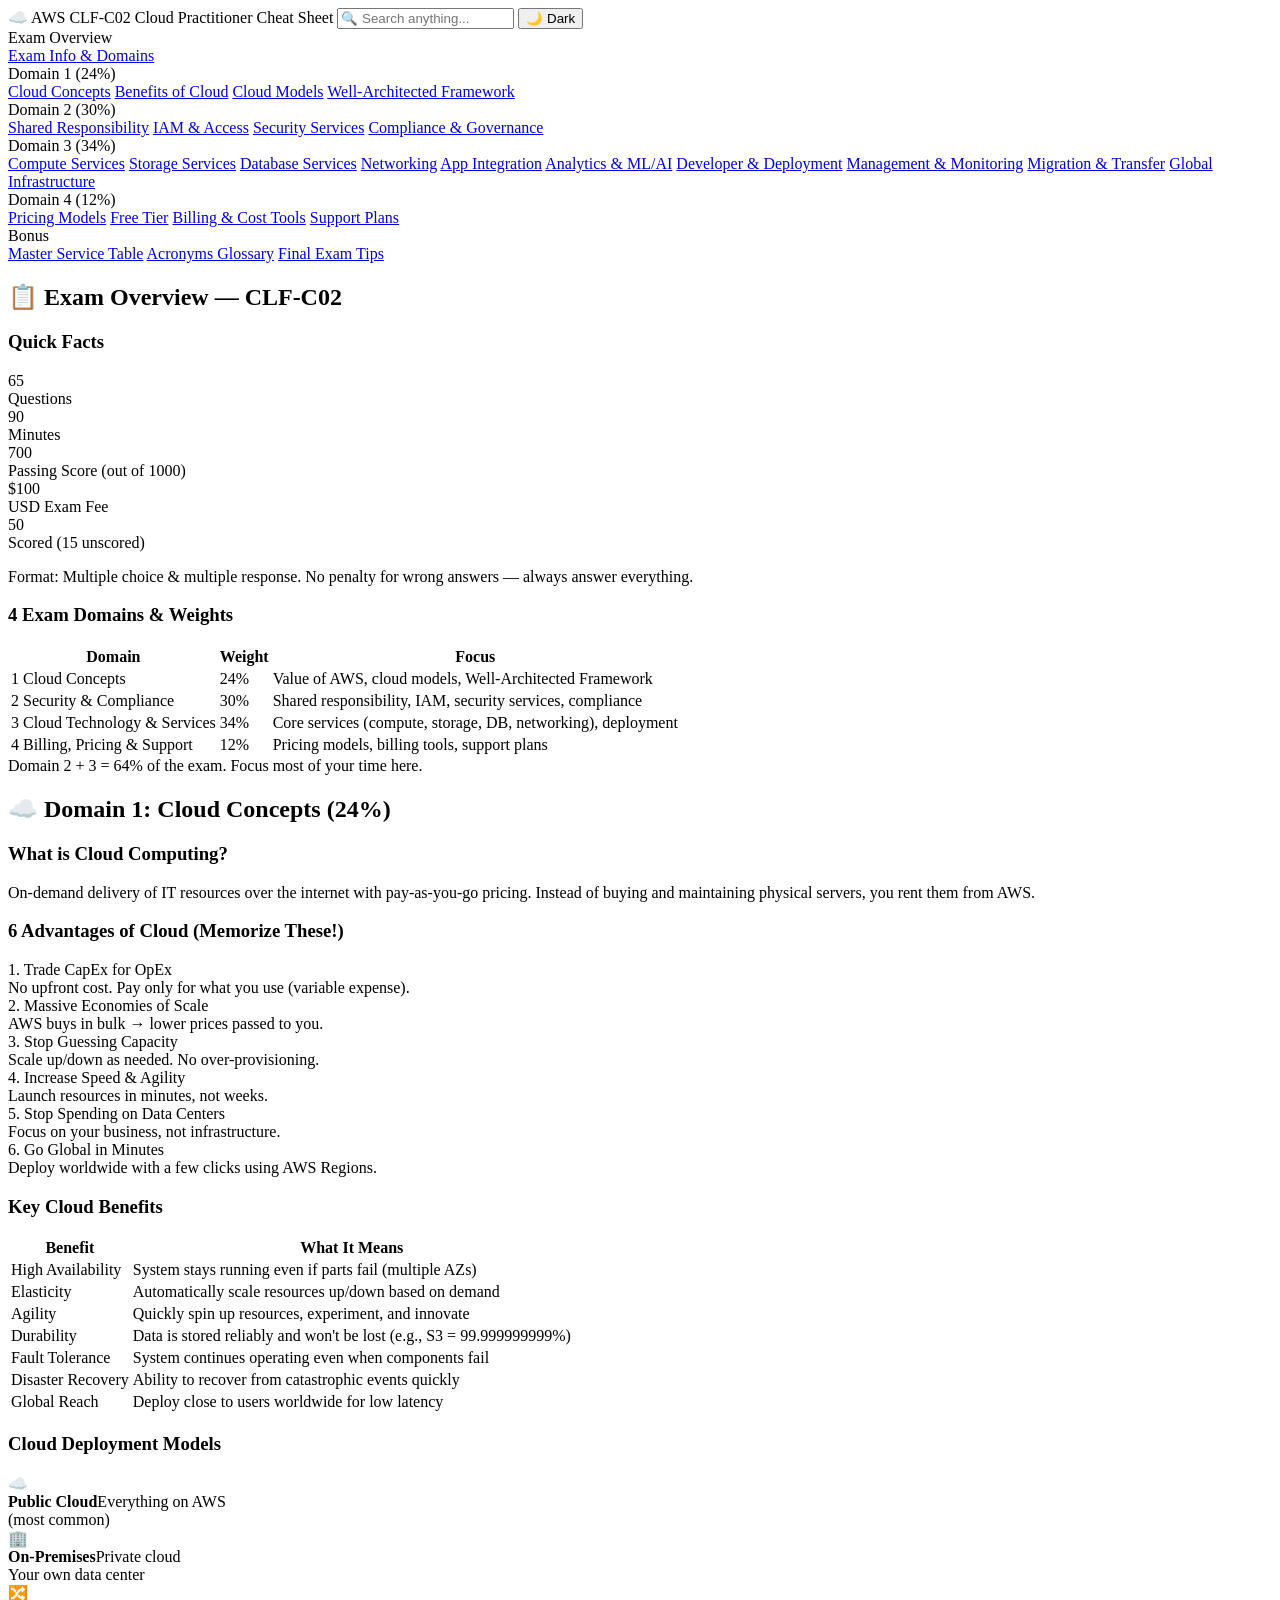
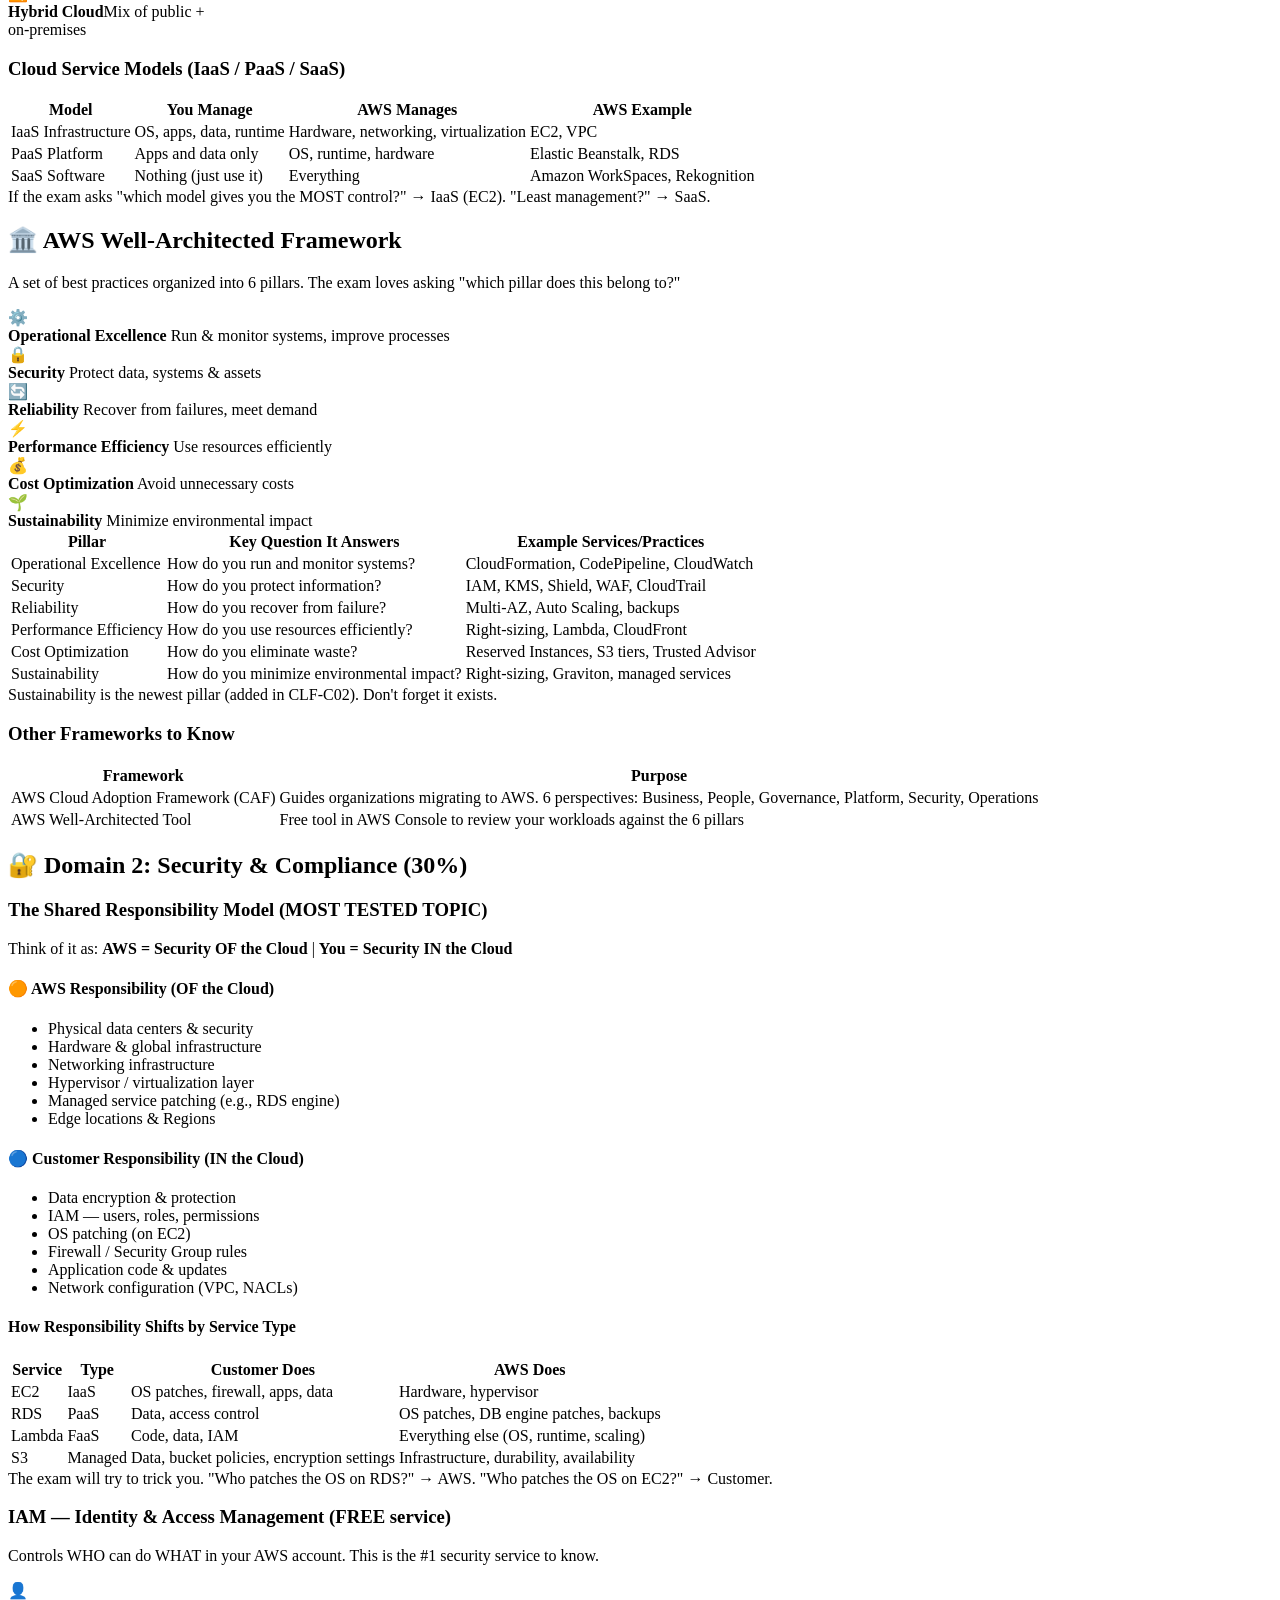
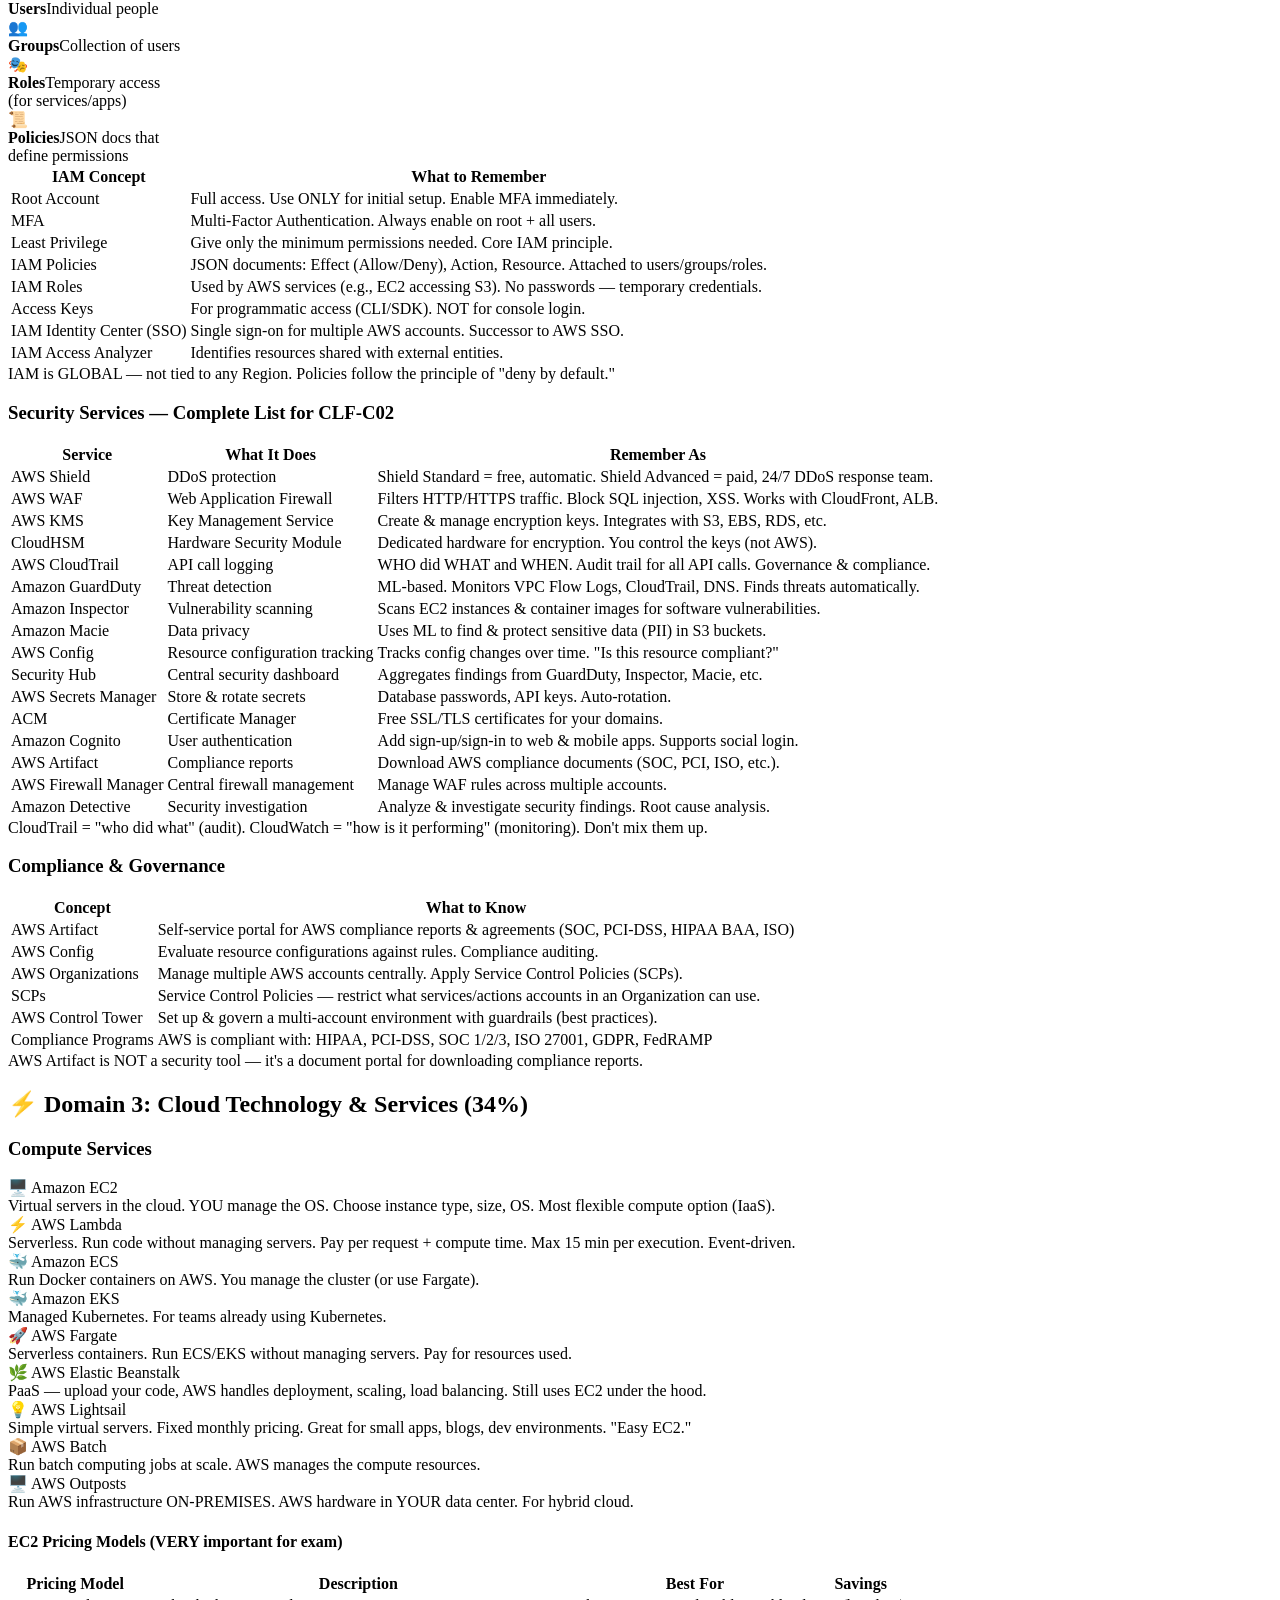
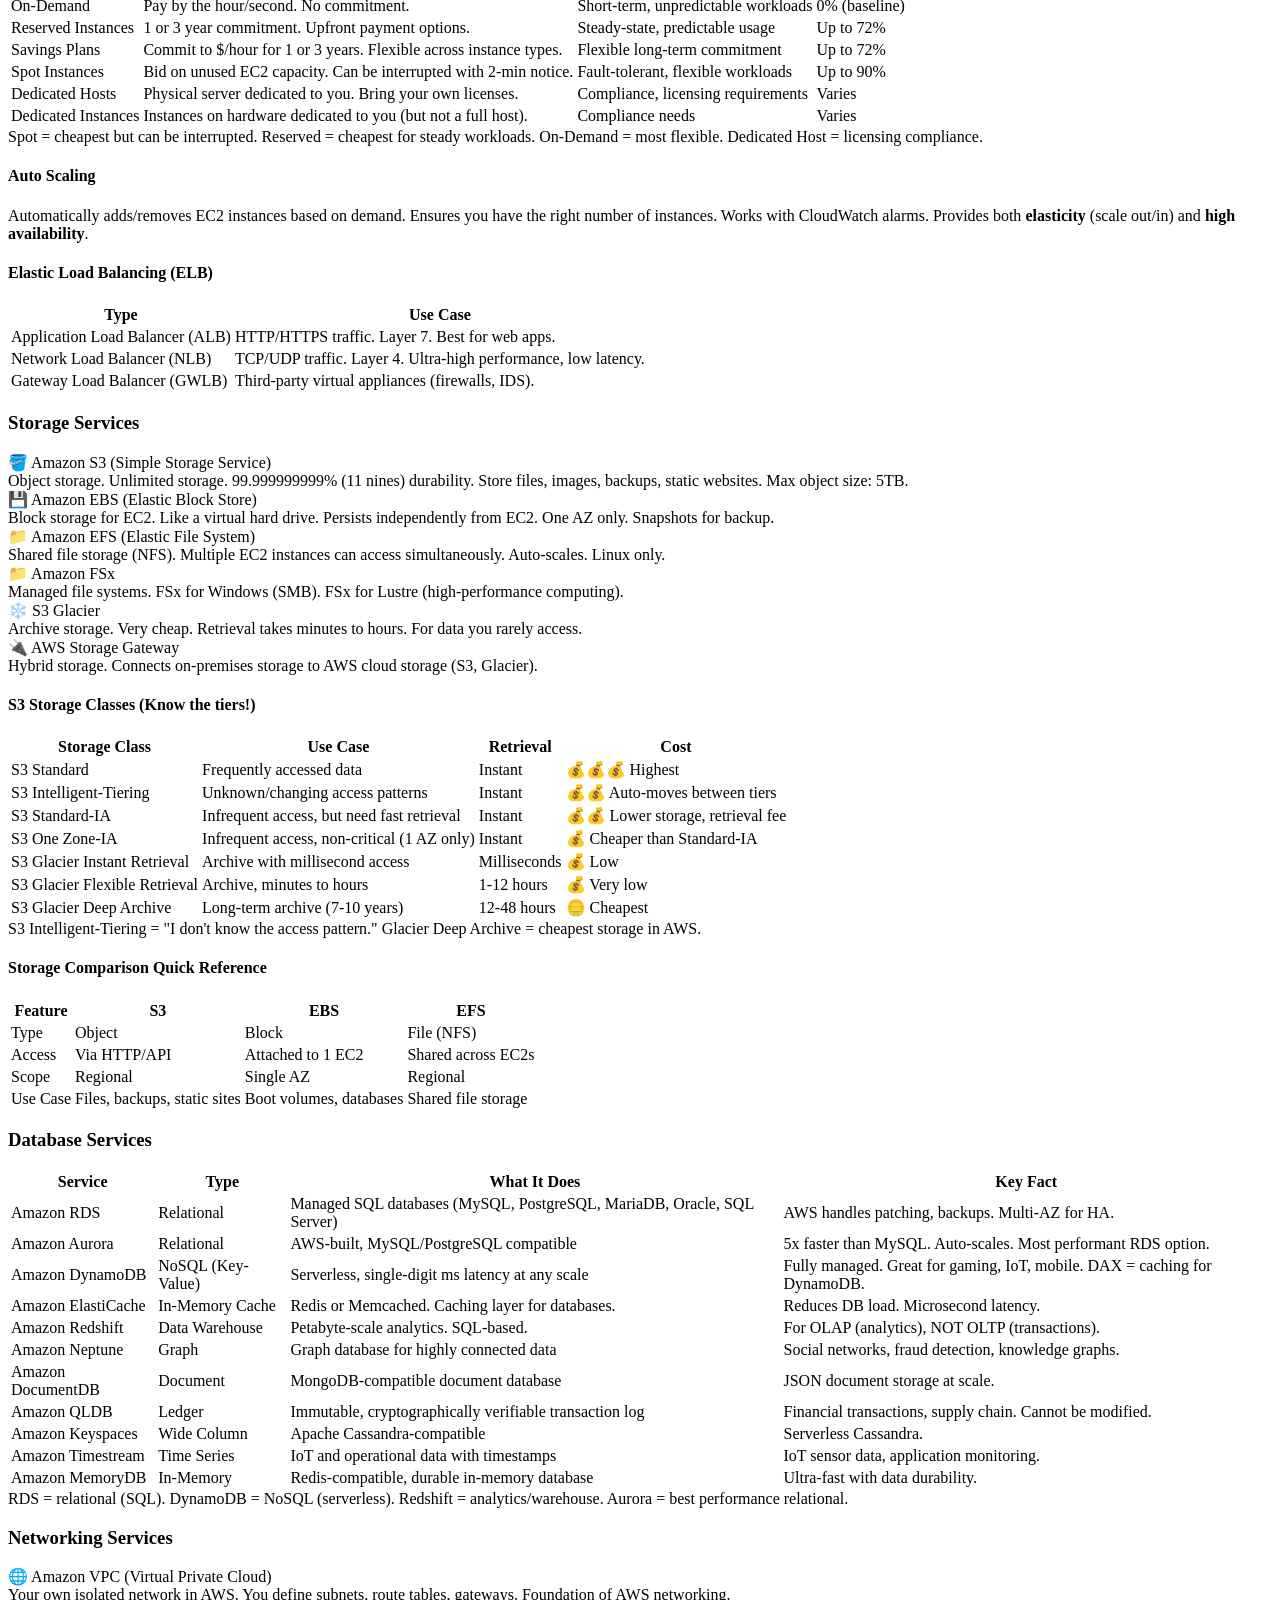
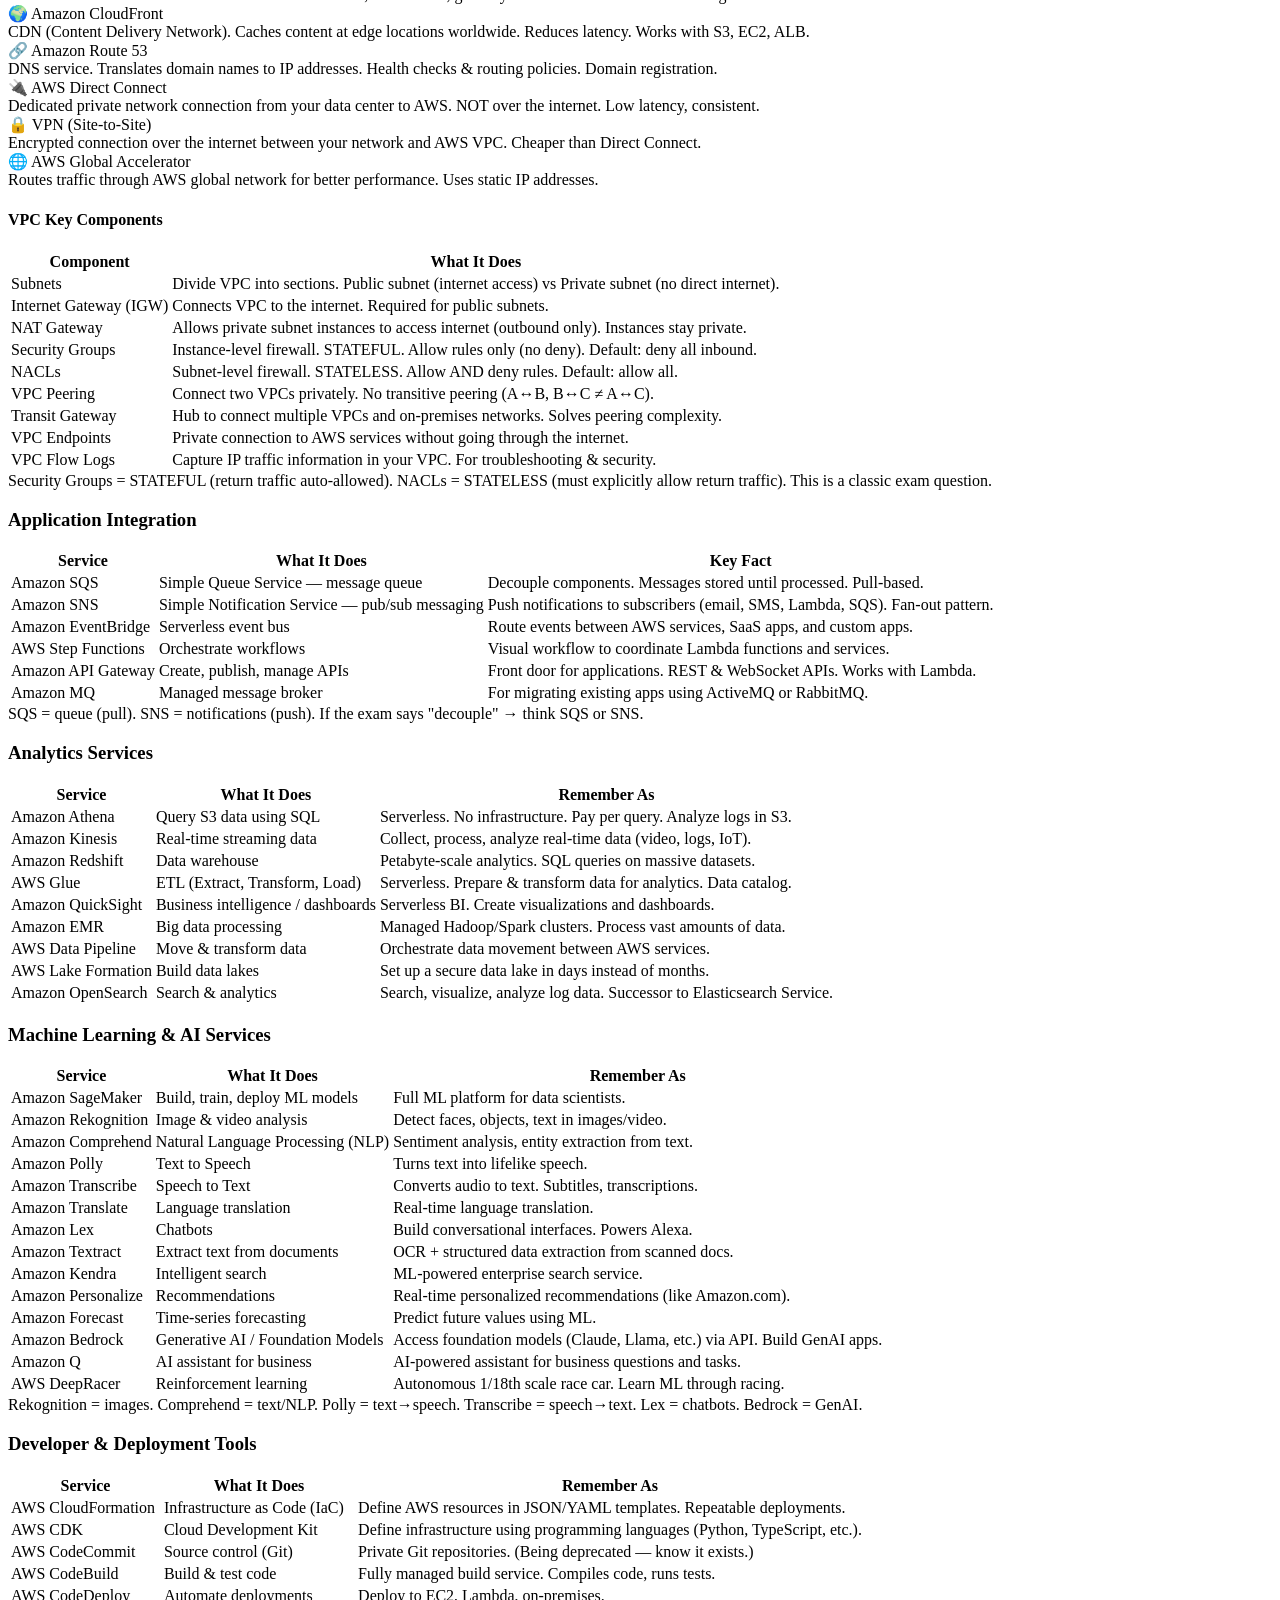
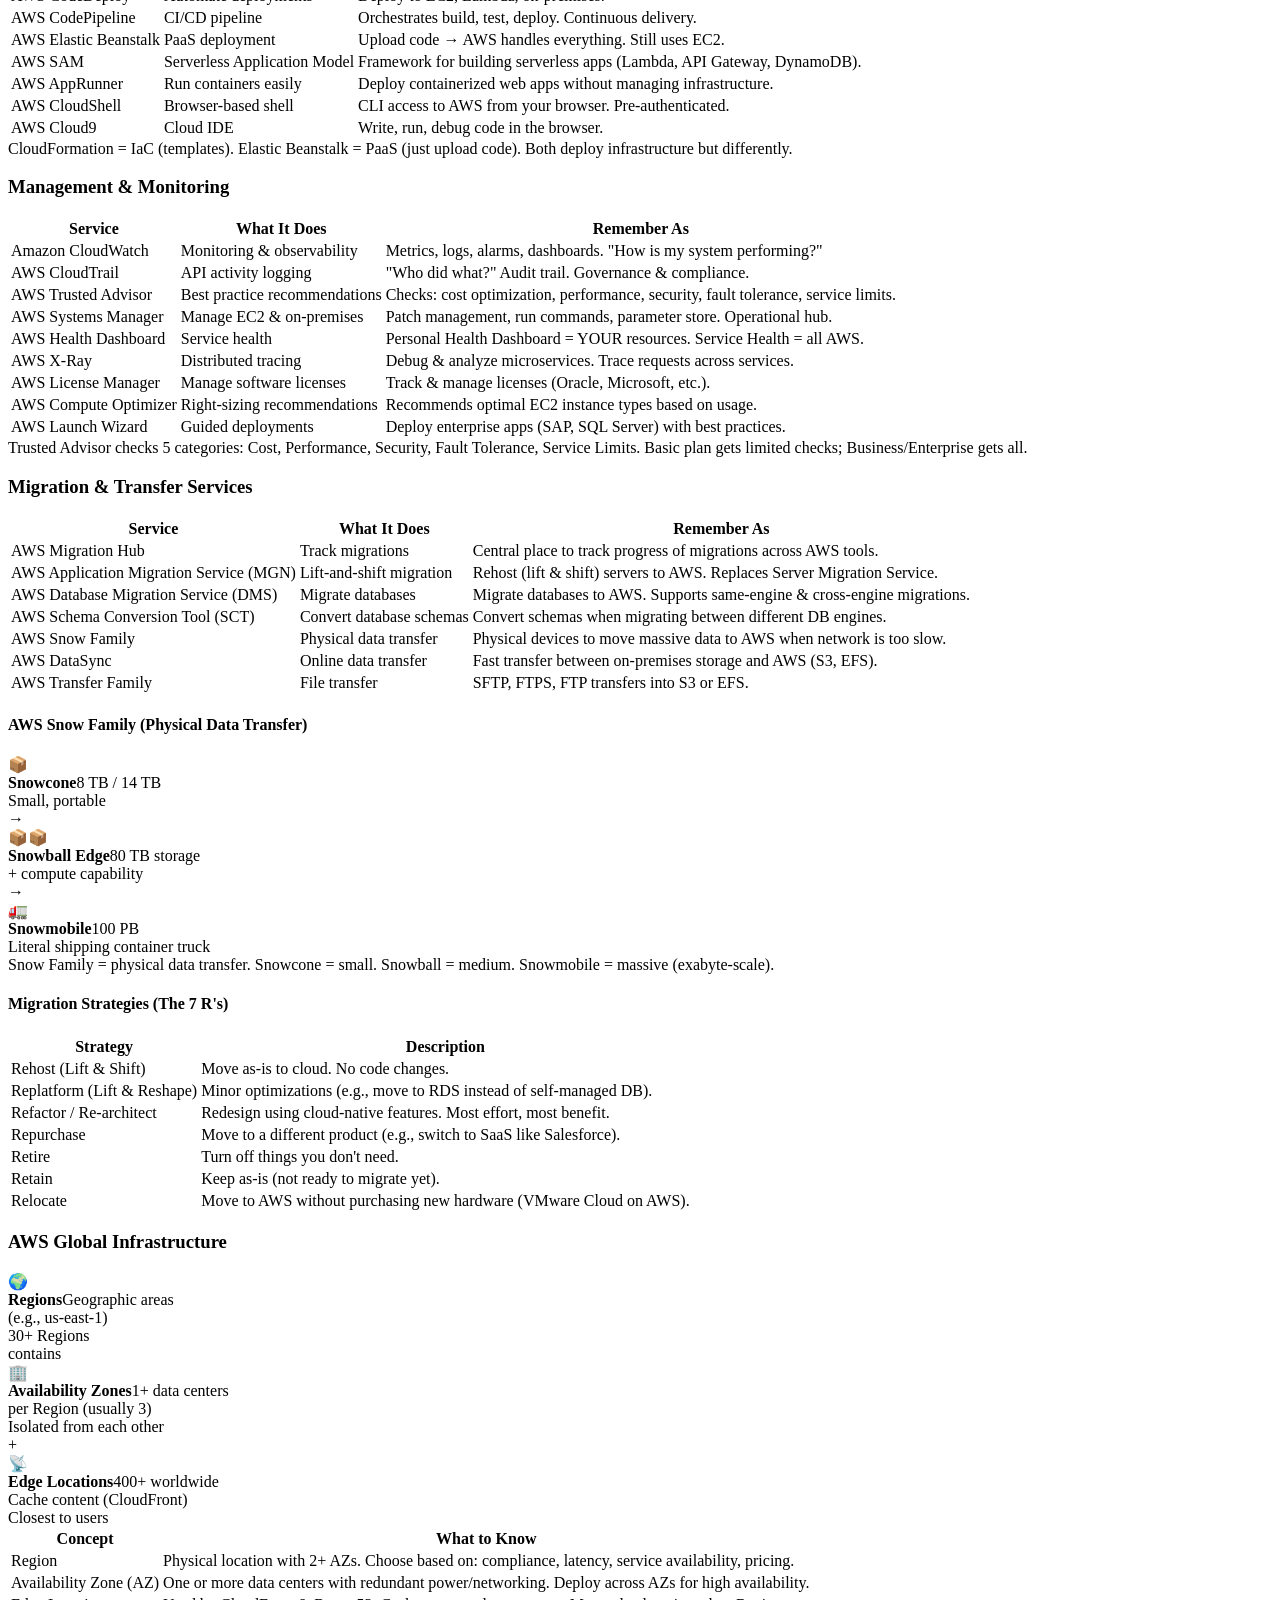
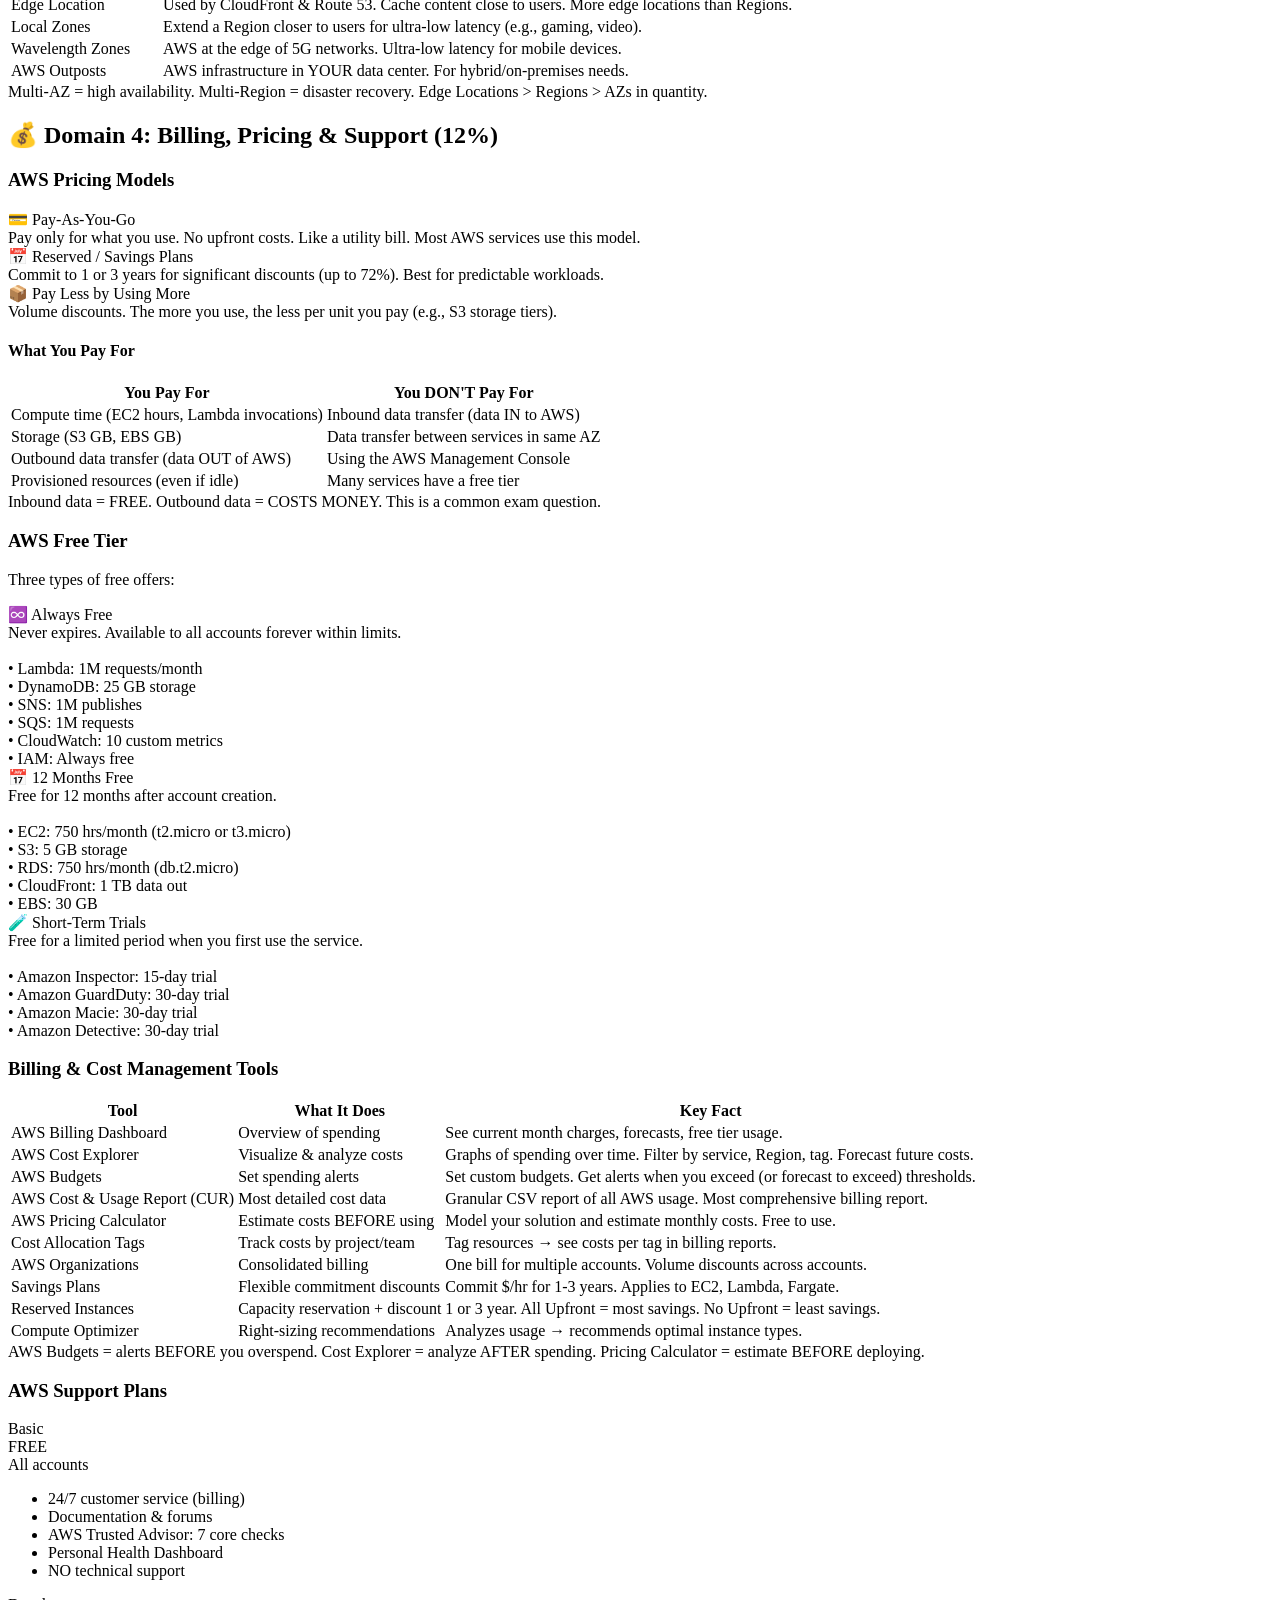
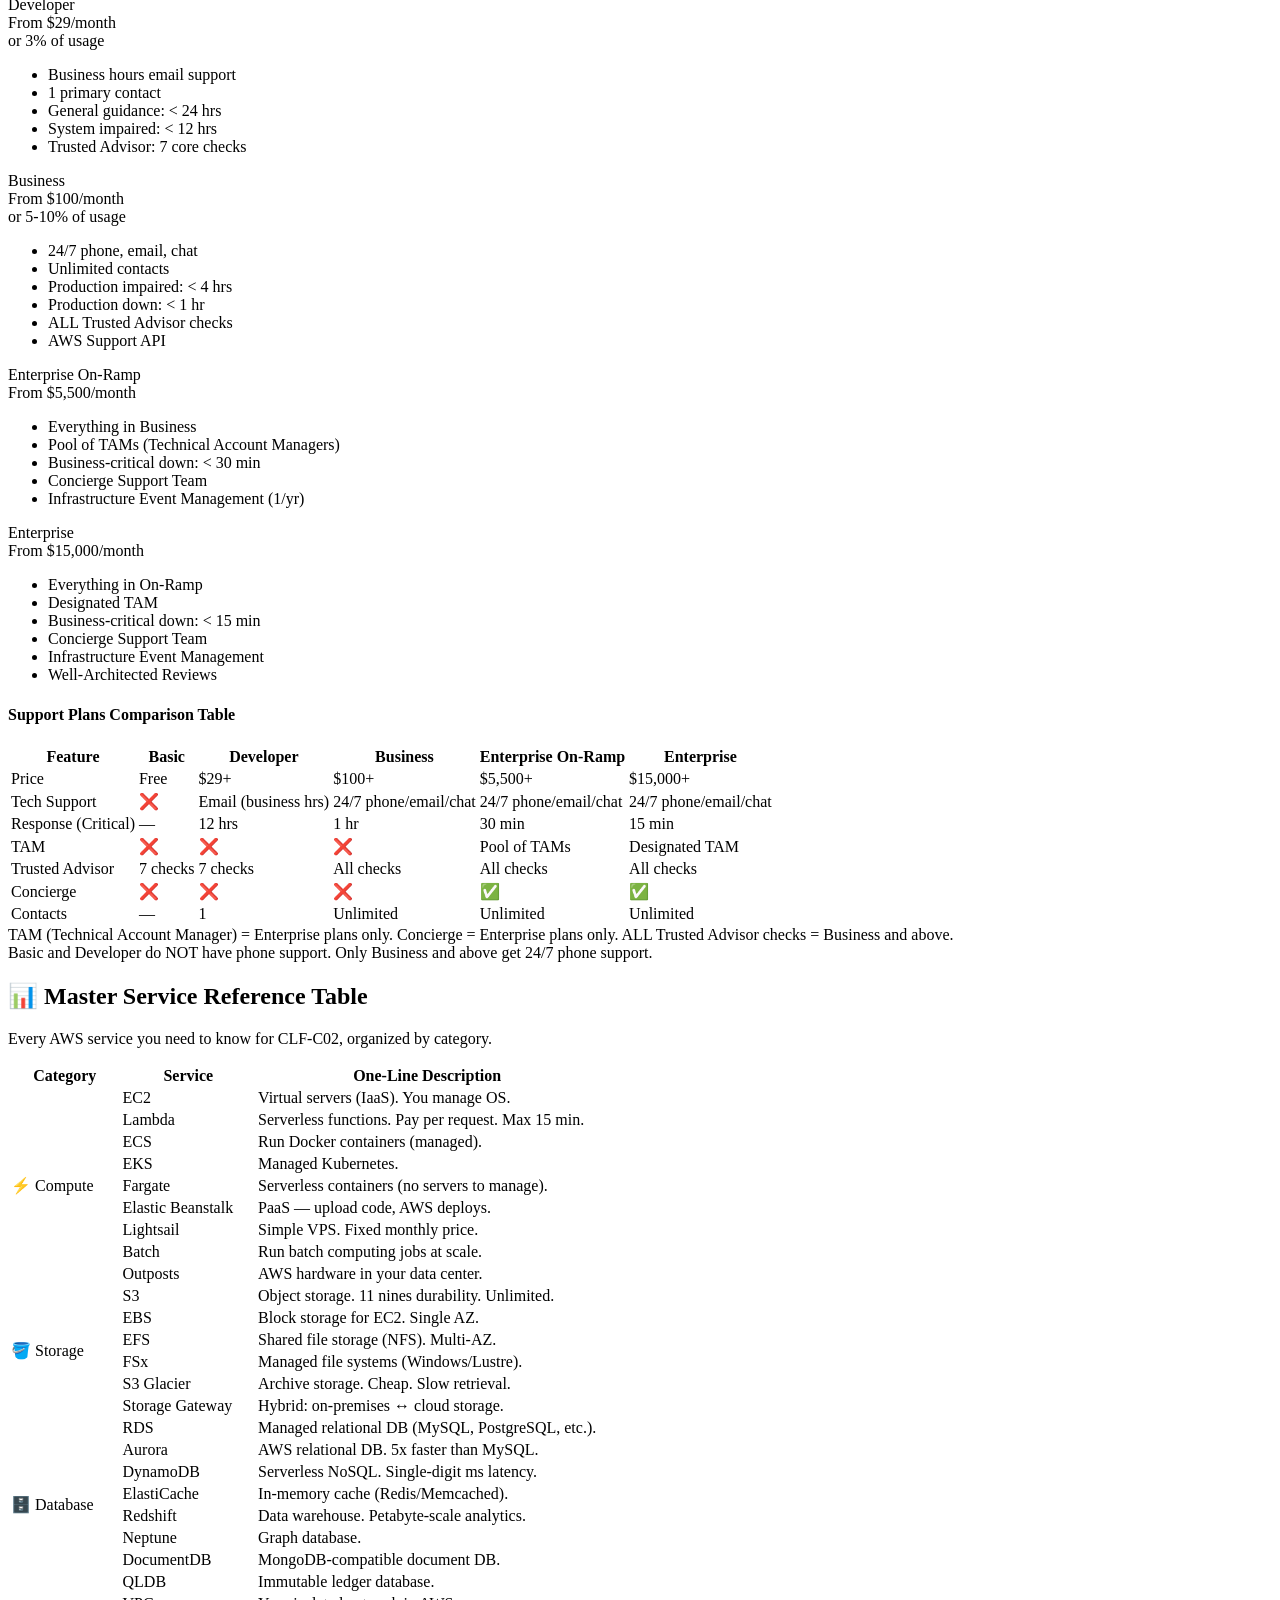
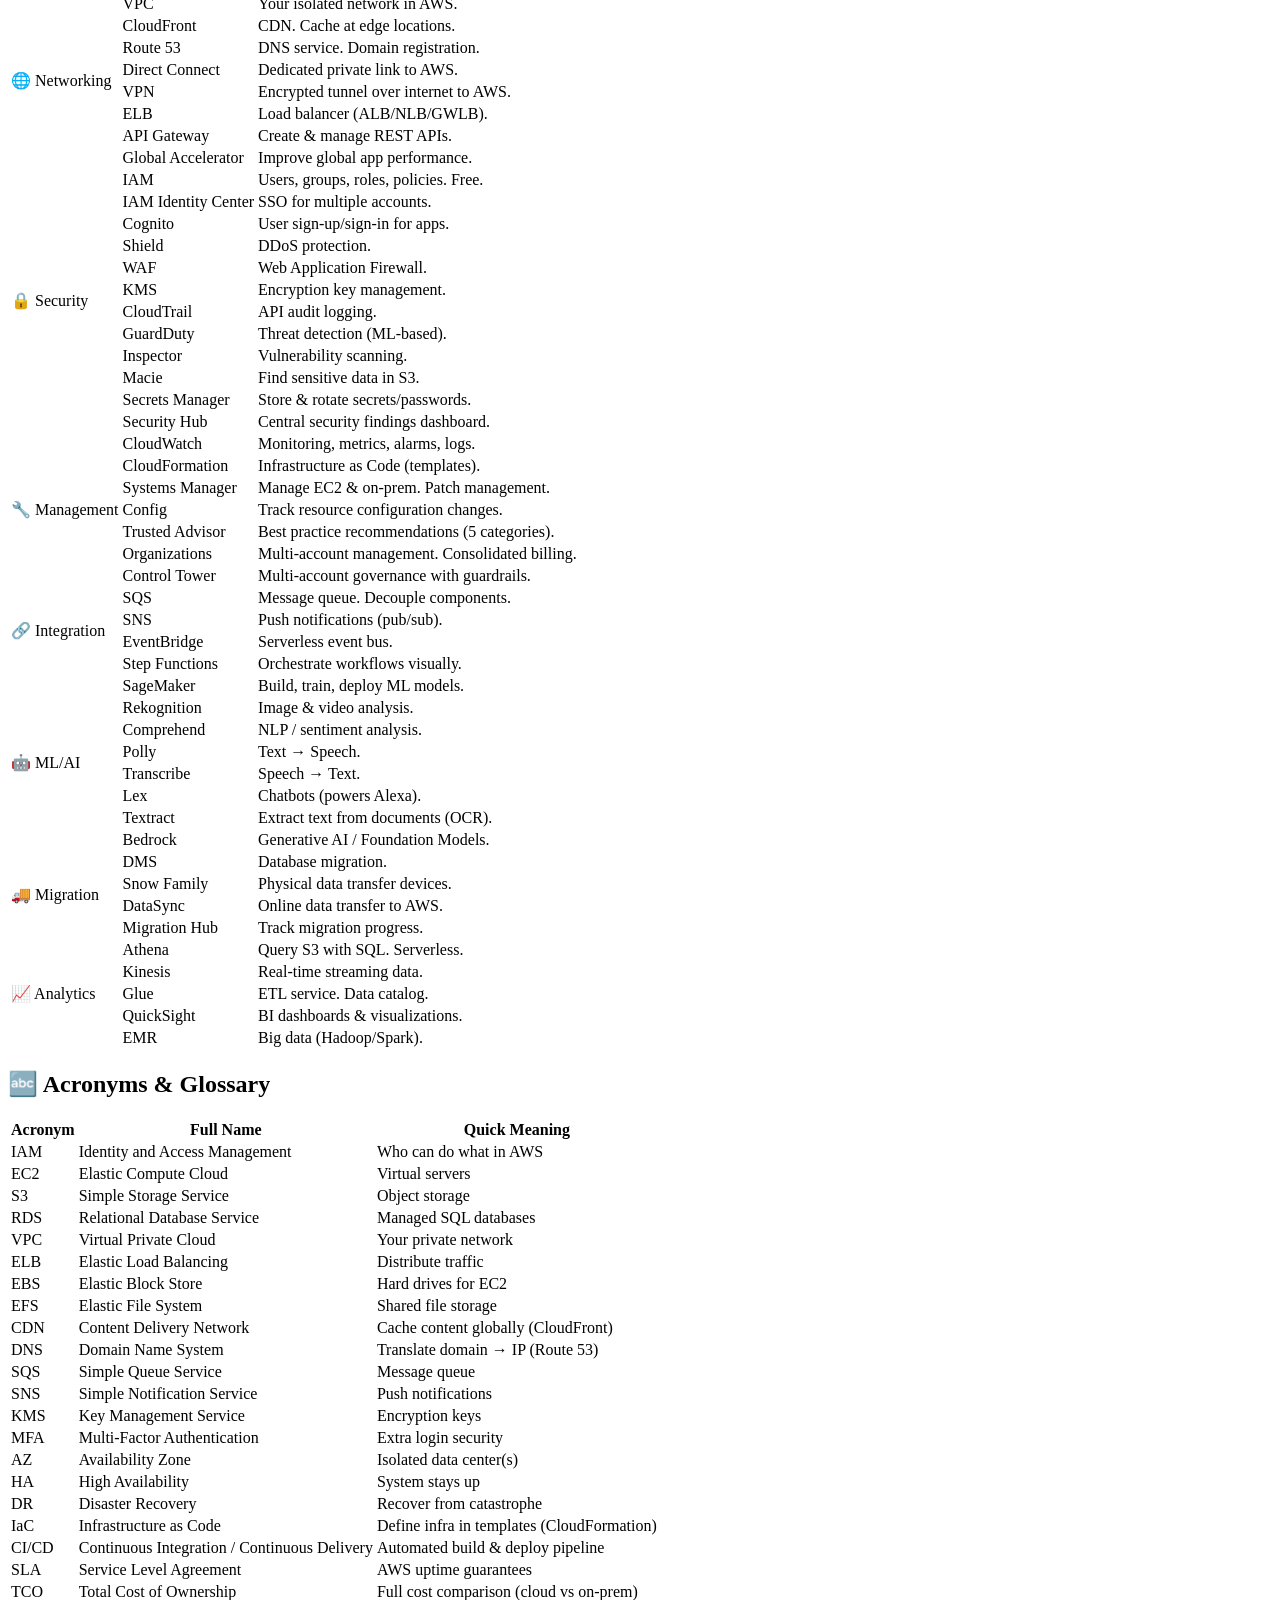
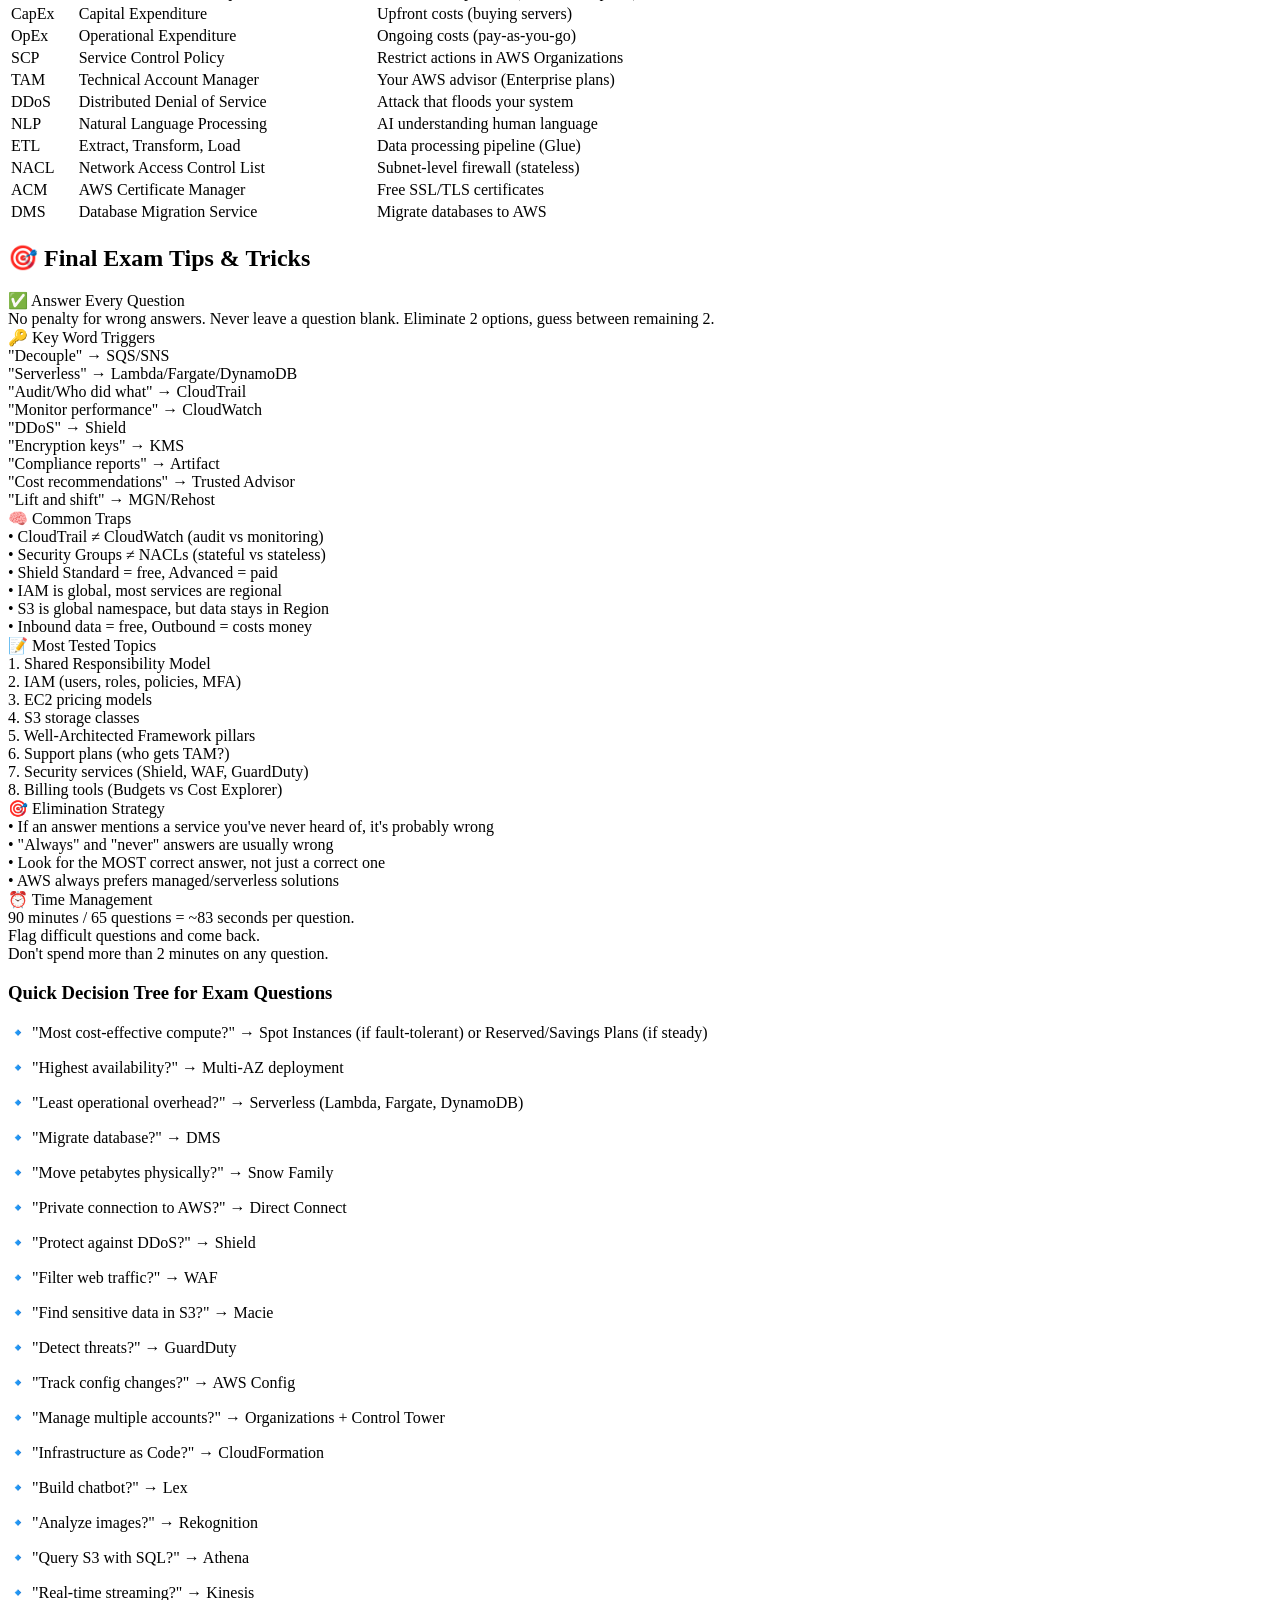
==== commit 652524d6: "Reformat AWS Well-Architected Framework pillars" ====
--- a/aws-ccp-cheatsheet.html
+++ b/aws-ccp-cheatsheet.html
@@ -140,12 +140,12 @@
   <p>A set of best practices organized into 6 pillars. The exam loves asking "which pillar does this belong to?"</p>
 
   <div class="pillars">
-    <div class="pillar"><div class="pillar-icon">⚙️</div><strong>Operational Excellence</strong>Run & monitor systems, improve processes</div>
-    <div class="pillar"><div class="pillar-icon">🔒</div><strong>Security</strong>Protect data, systems & assets</div>
-    <div class="pillar"><div class="pillar-icon">🔄</div><strong>Reliability</strong>Recover from failures, meet demand</div>
-    <div class="pillar"><div class="pillar-icon">⚡</div><strong>Performance Efficiency</strong>Use resources efficiently</div>
-    <div class="pillar"><div class="pillar-icon">💰</div><strong>Cost Optimization</strong>Avoid unnecessary costs</div>
-    <div class="pillar"><div class="pillar-icon">🌱</div><strong>Sustainability</strong>Minimize environmental impact</div>
+    <div class="pillar"><div class="pillar-icon">⚙️</div><strong>Operational Excellence</strong> Run & monitor systems, improve processes</div>
+    <div class="pillar"><div class="pillar-icon">🔒</div><strong>Security</strong> Protect data, systems & assets</div>
+    <div class="pillar"><div class="pillar-icon">🔄</div><strong>Reliability</strong> Recover from failures, meet demand</div>
+    <div class="pillar"><div class="pillar-icon">⚡</div><strong>Performance Efficiency</strong> Use resources efficiently</div>
+    <div class="pillar"><div class="pillar-icon">💰</div><strong>Cost Optimization</strong> Avoid unnecessary costs</div>
+    <div class="pillar"><div class="pillar-icon">🌱</div><strong>Sustainability</strong> Minimize environmental impact</div>
   </div>
 
   <table>
